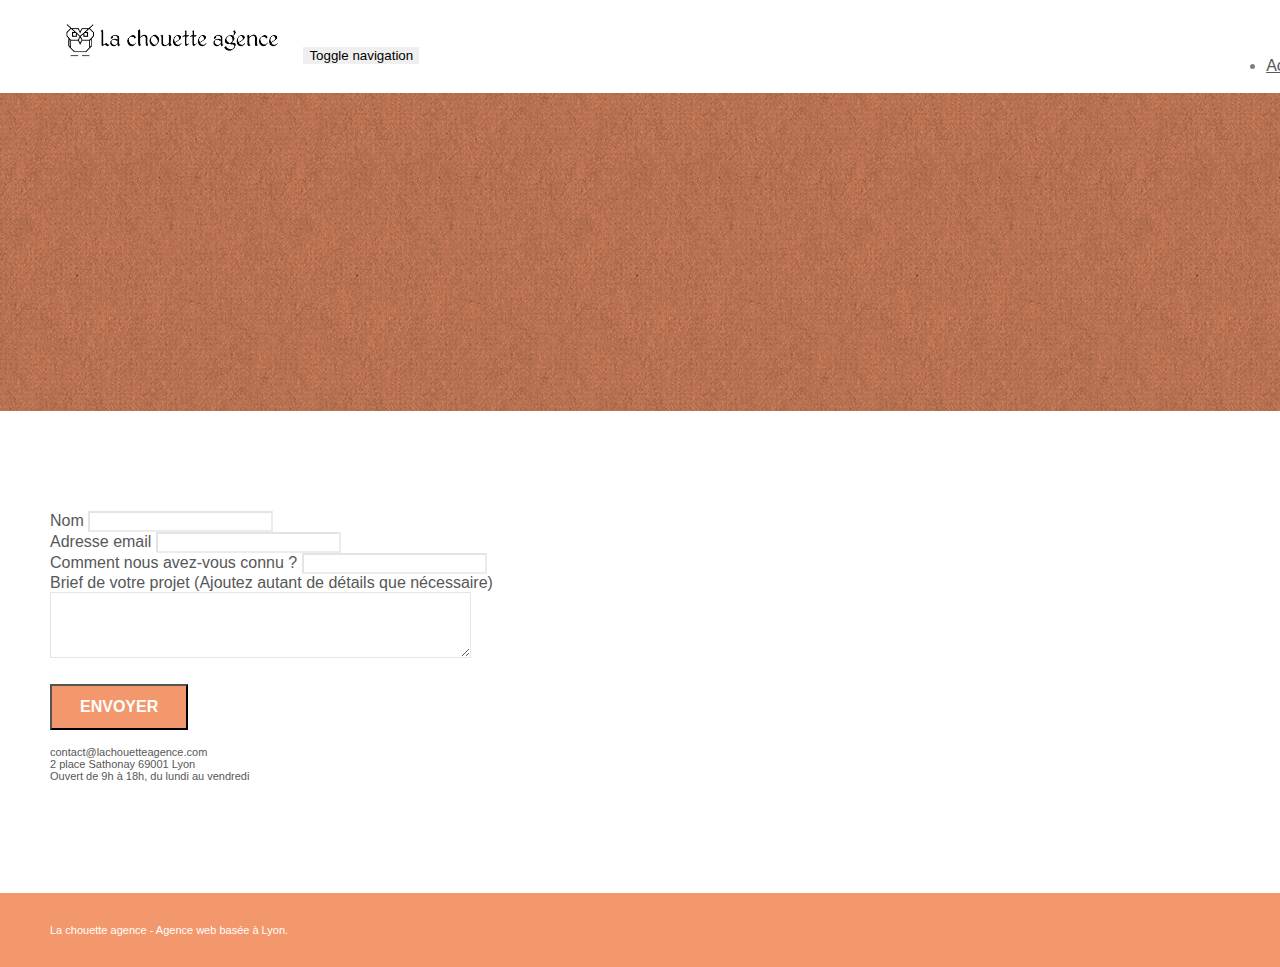
==== page2.html @ 774f58f0 "Test" ====
<!doctype html>
<html lang="Default">
<head>
    <meta charset="utf-8">
    <meta name="keywords" content="">
    <meta name="description" content="">
    <meta name="viewport" content="width=device-width, initial-scale=1.0, viewport-fit=cover">
    <link rel="shortcut icon" type="image/png" href="favicon.jpg">
    
	<link rel="stylesheet" type="text/css" href="./css/bootstrap.min.css">
	<link rel="stylesheet" type="text/css" href="style.css">
	<link rel="stylesheet" type="text/css" href="./css/font-awesome.min.css">
	<link rel="stylesheet" type="text/css" href="./css/et-line.min.css">
	
    
	<script src="./js/jquery-2.1.0.min.js"></script>
	<script src="./js/bootstrap.min.js"></script>
	<script src="./js/blocs.min.js"></script>
	<script src="./js/jqBootstrapValidation.js"></script>
	<script src="./js/formHandler.js"></script>
    <title>page2</title>

    
<!-- Analytics -->
 
<!-- Analytics END -->
    
</head>
<body>
<!-- Principal conteneur -->
<div class="page-container">
    
<!-- bloc-0 -->
<div class="bloc bgc-white l-bloc " id="bloc-0">
	<div class="container bloc-sm">
		<nav class="navbar row">
			<div class="navbar-header">
				<a class="navbar-brand" href="index.html"><img src="img/la-chouette-agence.png" alt="atlanta web design logo" height="40" /></a>
				<button id="nav-toggle" type="button" class="ui-navbar-toggle navbar-toggle" data-toggle="collapse" data-target=".navbar-1">
					<span class="sr-only">Toggle navigation</span><span class="icon-bar"></span><span class="icon-bar"></span><span class="icon-bar"></span>
				</button>
			</div>
			<div class="collapse navbar-collapse navbar-1 special-dropdown-nav">
				<ul class="site-navigation nav navbar-nav">
					<li>
						<a href="index.html">Accueil</a>
					</li>
					<li>
					</li>
					<li>
						<a href="page2.html">page2 &gt;</a>
					</li>
				</ul>
			</div>
		</nav>
	</div>
</div>
<!-- bloc-0 END -->

<!-- bloc-6 -->
<div class="bloc bg-dots-bg bg-repeat bgc-atomic-tangerine d-bloc bloc-bg-texture texture-paper" id="bloc-6">
	<div class="container bloc-lg">
		<div class="row">
			<div class="col-sm-12">
				<h1 class="text-center hero-bloc-text tc-white">
					Parlons web design !
				</h1>
				<p class="text-center mg-lg tc-white tight-width-whitespace">
					Nous sommes ravis que vous souhaitiez collaborer avec notre agence.<br>
					Parlez-nous de votre projet en complétant le formulaire ci-dessous.
				</p>
			</div>
		</div>
	</div>
</div>
<!-- bloc-6 END -->

<!-- bloc-7 -->
<div class="bloc bgc-white l-bloc" id="bloc-7">
	<div class="container bloc-lg">
		<div class="row">
			<div class="col-sm-6">
				<form id="form_1" novalidate success-msg="Your message has been sent." fail-msg="Sorry it seems that our mail server is not responding, Sorry for the inconvenience!">
					<div class="form-group">
						<label>
							Nom
						</label>
						<input id="name" class="form-control" required />
					</div>
					<div class="form-group">
						<label>
							Adresse email
						</label>
						<input id="email" class="form-control" type="email" required />
					</div>
					<div class="form-group">
						<label>
							Comment nous avez-vous connu ?
						</label>
						<input class="form-control" type="email" required id="input_504" />
					</div>
					<div class="form-group">
						<label>
							Brief de votre projet (Ajoutez autant de détails que nécessaire)<br>
						</label><textarea id="message" class="form-control" rows="4" cols="50" required></textarea>
					</div> 
					<button class="bloc-button btn btn-lg btn-block cta-hero btn-atomic-tangerine" type="submit">
						Envoyer
					</button>
				</form>
			</div>
			<div class="col-sm-6">
				<p>
					contact@lachouetteagence.com<br>2 place Sathonay 69001 Lyon<br>Ouvert de 9h à 18h, du lundi au vendredi<br>
				</p>
			</div>
		</div>
	</div>
</div>
<!-- bloc-7 END -->

<!-- ScrollToTop Button -->
<a class="bloc-button btn btn-d scrollToTop" onclick="scrollToTarget('1')"><span class="fa fa-chevron-up"></span></a>
<!-- ScrollToTop Button END-->


<!-- Footer - bloc-8 -->
<div class="bloc bgc-atomic-tangerine d-bloc" id="bloc-8">
	<div class="container bloc-sm">
		<div class="row">
			<div class="col-sm-12">
				<p class="text-center white">
					La chouette agence - Agence web basée à Lyon.<br>
				</p>
				<div class="row row-no-gutters social">
					<div class="col-sm-3">
						<div class="text-center">
							<a class="social" href="index.html"><span class="fa fa-twitter icon-md"></span></a>
						</div>
					</div>
					<div class="col-sm-3">
						<div class="text-center">
							<a class="social" href="index.html"><span class="fa fa-facebook icon-md"></span></a>
						</div>
					</div>
					<div class="col-sm-3">
						<div class="text-center">
							<a class="social" href="index.html"><span class="fa fa-dribbble icon-md"></span></a>
						</div>
					</div>
					<div class="col-sm-3">
						<div class="text-center">
							<a class="social" href="index.html"><span class="fa fa-instagram icon-md"></span></a>
						</div>
					</div>
				</div>
			</div>
		</div>
	</div>
</div>
<!-- Footer - bloc-8 END -->

</div>
<!-- Principal conteneur END -->
    

</body>
</html>
---- style.css ----
body {
    margin: 0;
    padding: 0;
    background: #FFF;
    overflow-x: hidden;
    -webkit-font-smoothing: antialiased;
    -moz-osx-font-smoothing: grayscale;
}

a,
button {
    transition: all .3s ease-in-out;
    outline: none!important;
}

a:hover {
    text-decoration: none;
    cursor: pointer;
}

#page-loading-blocs-notifaction {
    position: fixed;
    top: 0;
    bottom: 0;
    width: 100%;
    z-index: 100000;
    background: #FFFFFF url("img/pageload-spinner.gif") no-repeat center center;
}

.bloc {
    width: 100%;
    clear: both;
    background: 50% 50% no-repeat;
    padding: 0 50px;
    -webkit-background-size: cover;
    -moz-background-size: cover;
    -o-background-size: cover;
    background-size: cover;
    position: relative;
}

.bloc .container {
    padding-left: 0;
    padding-right: 0;
}

.bloc-lg {
    padding: 100px 50px;
}

.bloc-md {
    padding: 50px;
}

.bloc-sm {
    padding: 20px 50px;
}

.bg-center,
.bg-l-edge,
.bg-r-edge,
.bg-t-edge,
.bg-b-edge,
.bg-tl-edge,
.bg-bl-edge,
.bg-tr-edge,
.bg-br-edge,
.bg-repeat {
    -webkit-background-size: auto!important;
    -moz-background-size: auto!important;
    -o-background-size: auto!important;
    background-size: auto!important;
}

.bg-repeat {
    background: repeat;
}

.bg-t-edge {
    background: top no-repeat;
}

.bloc-bg-texture::before {
    content: "";
    background-size: 2px 2px;
    position: absolute;
    top: 0;
    bottom: 0;
    left: 0;
    right: 0;
}

.texture-paper::before {
    background: url("img/texture-paper.png");
    background-size: 280px 280px;
}

.b-parallax {
    background-attachment: fixed;
}

.d-bloc {
    color: rgba(255, 255, 255, .7);
}

.d-bloc button:hover {
    color: rgba(255, 255, 255, .9);
}

.d-bloc .icon-round,
.d-bloc .icon-square,
.d-bloc .icon-rounded,
.d-bloc .icon-semi-rounded-a,
.d-bloc .icon-semi-rounded-b {
    border-color: rgba(255, 255, 255, .9);
}

.d-bloc .divider-h span {
    border-color: rgba(255, 255, 255, .2);
}

.d-bloc .a-btn,
.d-bloc .navbar a,
.d-bloc .navbar-brand,
.d-bloc a .icon-sm,
.d-bloc a .icon-md,
.d-bloc a .icon-lg,
.d-bloc a .icon-xl,
.d-bloc h1 a,
.d-bloc h2 a,
.d-bloc h3 a,
.d-bloc h4 a,
.d-bloc h5 a,
.d-bloc h6 a,
.d-bloc p a {
    color: rgba(255, 255, 255, .6);
}

.d-bloc .a-btn:hover,
.d-bloc .navbar a:hover,
.d-bloc .navbar-brand:hover,
.d-bloc a:hover .icon-sm,
.d-bloc a:hover .icon-md,
.d-bloc a:hover .icon-lg,
.d-bloc a:hover .icon-xl,
.d-bloc h1 a:hover,
.d-bloc h2 a:hover,
.d-bloc h3 a:hover,
.d-bloc h4 a:hover,
.d-bloc h5 a:hover,
.d-bloc h6 a:hover,
.d-bloc p a:hover {
    color: rgba(255, 255, 255, 1);
}

.d-bloc .navbar-toggle .icon-bar {
    background: rgba(255, 255, 255, 1);
}

.d-bloc .btn-wire,
.d-bloc .btn-wire:hover {
    color: rgba(255, 255, 255, 1);
    border-color: rgba(255, 255, 255, 1);
}

.d-bloc .panel {
    color: rgba(0, 0, 0, .5);
}

.d-bloc .panel button:hover {
    color: rgba(0, 0, 0, .7);
}

.d-bloc .panel icon {
    border-color: rgba(0, 0, 0, .7);
}

.d-bloc .panel .divider-h span {
    border-color: rgba(0, 0, 0, .1);
}

.d-bloc .panel .a-btn {
    color: rgba(0, 0, 0, .6);
}

.d-bloc .panel .a-btn:hover {
    color: rgba(0, 0, 0, 1);
}

.d-bloc .panel .btn-wire,
.d-bloc .panel .btn-wire:hover {
    color: rgba(0, 0, 0, .7);
    border-color: rgba(0, 0, 0, .3);
}

.d-bloc .panel,
.l-bloc {
    color: rgba(0, 0, 0, .5);
}

.d-bloc .panel button:hover,
.l-bloc button:hover {
    color: rgba(0, 0, 0, .7);
}

.l-bloc .icon-round,
.l-bloc .icon-square,
.l-bloc .icon-rounded,
.l-bloc .icon-semi-rounded-a,
.l-bloc .icon-semi-rounded-b {
    border-color: rgba(0, 0, 0, .7);
}

.d-bloc .panel .divider-h span,
.l-bloc .divider-h span {
    border-color: rgba(0, 0, 0, .1);
}

.d-bloc .panel .a-btn,
.l-bloc .a-btn,
.l-bloc .navbar a,
.l-bloc .navbar-brand,
.l-bloc a .icon-sm,
.l-bloc a .icon-md,
.l-bloc a .icon-lg,
.l-bloc a .icon-xl,
.l-bloc h1 a,
.l-bloc h2 a,
.l-bloc h3 a,
.l-bloc h4 a,
.l-bloc h5 a,
.l-bloc h6 a,
.l-bloc p a {
    color: rgba(0, 0, 0, .6);
}

.d-bloc .panel .a-btn:hover,
.l-bloc .a-btn:hover,
.l-bloc .navbar a:hover,
.l-bloc .navbar-brand:hover,
.l-bloc a:hover .icon-sm,
.l-bloc a:hover .icon-md,
.l-bloc a:hover .icon-lg,
.l-bloc a:hover .icon-xl,
.l-bloc h1 a:hover,
.l-bloc h2 a:hover,
.l-bloc h3 a:hover,
.l-bloc h4 a:hover,
.l-bloc h5 a:hover,
.l-bloc h6 a:hover,
.l-bloc p a:hover {
    color: rgba(0, 0, 0, 1);
}

.l-bloc .navbar-toggle .icon-bar {
    color: rgba(0, 0, 0, .6);
}

.d-bloc .panel .btn-wire,
.d-bloc .panel .btn-wire:hover,
.l-bloc .btn-wire,
.l-bloc .btn-wire:hover {
    color: rgba(0, 0, 0, .7);
    border-color: rgba(0, 0, 0, .3);
}

.voffset {
    margin-top: 30px;
}

.voffset-lg {
    margin-top: 80px;
}

.row-no-gutters {
    margin-right: 0;
    margin-left: 0;
}

.row.row-no-gutters > [class^="col-"],
.row.row-no-gutters > [class*=" col-"] {
    padding-right: 0;
    padding-left: 0;
}

#bloc-1-hero h1 {
    font-size: 32px;
}

.navbar {
    margin-bottom: 0;
    z-index: 1;
}

.navbar-brand {
    height: auto;
    padding: 3px 15px;
    font-size: 25px;
    font-weight: normal;
    font-weight: 600;
    line-height: 44px;
}

.navbar-brand img {
    max-height: 200px;
    margin: 0 5px 0 0;
    display: inline;
}

.navbar-brand img[src$=svg] {
    min-width: 100px;
}

.nav-center .navbar-brand img {
    margin: 0;
}

.navbar .nav {
    padding-top: 2px;
    margin-right: -16px;
    float: right;
    z-index: 1;
}

.nav > li {
    float: left;
    margin-top: 4px;
    font-size: 16px;
}

.navbar-nav .open .dropdown-menu > li > a {
    text-align: inherit;
}

.nav > li a:hover,
.nav > li a:focus {
    background: transparent;
}

.navbar-toggle {
    margin: 10px 10px 0 0;
    border: 0px;
}

.navbar-toggle:hover {
    background: transparent!important;
}

.navbar-toggle .icon-bar {
    background-color: rgba(0, 0, 0, .5);
    width: 26px;
}

.nav-invert .navbar .nav {
    float: left;
}

.nav-invert .navbar-header,
.nav-invert .navbar-brand {
    float: right;
    position: relative;
    z-index: 2;
}

@media (min-width: 768px) {
    .site-navigation {
        position: absolute;
        top: 50%;
        right: 20px;
        transform: translate(0, -50%);
        -webkit-transform: translateY(-50%);
    }
    .nav > li .dropdown-menu a,
    .nav > li .dropdown-menu a:hover {
        color: #484848;
    }
    .nav-invert .site-navigation {
        left: 0;
        right: 0;
    }
    .nav-center {
        text-align: center;
    }
    .nav-center .navbar-header {
        width: 100%;
    }
    .nav-center .navbar-header,
    .nav-center .navbar-brand,
    .nav-center .nav > li {
        float: none;
        display: inline-block;
    }
    .nav-center .site-navigation {
        position: relative;
        width: 100%;
        right: 0;
        margin-right: 0px;
        margin-top: 20px;
    }
    .nav-center.mini-nav .navbar-toggle {
        float: none;
        margin: 10px auto 0;
    }
}

.nav > li > .dropdown a {
    background: none!important;
    display: block;
    padding: 14px 15px;
}

nav .caret {
    margin: 0 5px;
}

.dropdown-menu .dropdown-menu {
    top: -8px;
    left: 100%;
}

.dropdown-menu .dropmenu-flow-right {
    top: 100%;
    left: 0;
    margin-left: -1px;
    border-top-left-radius: 0;
    border-top-right-radius: 0;
}

.dropdown-menu .dropdown span {
    border: 4px solid black;
    border-top-color: transparent;
    border-right-color: transparent;
    border-bottom-color: transparent;
    margin: 6px -5px 0 0!important;
    float: right;
}

.mg-md {
    margin-top: 10px;
    margin-bottom: 20px;
}

.mg-lg {
    margin-top: 10px;
    margin-bottom: 40px;
}

.btn {
    margin: 0 5px 5px 0;
}

.btn.pull-right {
    margin: 0 0 5px 5px;
}

.btn-d,
.btn-d:hover,
.btn-d:focus {
    color: #FFF;
    background: rgba(0, 0, 0, .3);
}

button {
    outline: none!important;
}

.btn-rd {
    border-radius: 40px;
}

.btn-clean {
    border: 1px solid rgba(0, 0, 0, .08);
    border-bottom-color: rgba(0, 0, 0, .1);
    text-shadow: 0 1px 0 rgba(0, 0, 1, .1);
    box-shadow: 0 1px 3px rgba(0, 0, 1, .25), inset 0 1px 0 0 rgba(255, 255, 255, .15);
}

.icon-md {
    font-size: 30px!important;
}

.icon-lg {
    font-size: 60px!important;
}

.sm-shadow {
    text-shadow: 0 1px 2px rgba(0, 0, 0, .3);
}

.panel-sq,
.panel-sq .panel-heading,
.panel-sq .panel-footer {
    border-radius: 0;
}

.panel-rd {
    border-radius: 30px;
}

.panel-rd .panel-heading {
    border-radius: 29px 29px 0 0;
}

.panel-rd .panel-footer {
    border-radius: 0 0 29px 29px;
}

.form-control {
    border-color: rgba(0, 0, 0, .1);
    box-shadow: none;
}

.scrollToTop {
    width: 40px;
    height: 40px;
    position: fixed;
    bottom: 20px;
    right: 20px;
    opacity: 0;
    z-index: 500;
    transition: all .3s ease-in-out;
}

.scrollToTop span {
    margin-top: 6px;
}

.showScrollTop {
    font-size: 14px;
    opacity: 1;
}

a[data-lightbox] {
    position: relative;
    display: block;
    text-align: center;
}

a[data-lightbox]:hover::before {
    content: "+";
    font-family: "HelveticaNeue-Light", "Helvetica Neue Light", "Helvetica Neue", Helvetica, Arial;
    font-size: 32px;
    width: 50px;
    height: 50px;
    margin-left: -25px;
    border-radius: 50%;
    background: rgba(0, 0, 0, .6);
    color: #FFF;
    font-weight: 100;
    z-index: 1;
    position: absolute;
    top: 50%;
    transform: translateY(-50%);
    -webkit-transform: translateY(-50%);
}

a[data-lightbox]:hover img {
    opacity: 0.6;
    -webkit-animation-fill-mode: none;
    animation-fill-mode: none;
}

#lightbox-modal {
    display: flex;
    align-items: center;
}

#lightbox-modal .modal-dialog {
    width: 90%;
    max-width: 900px;
    margin: 0 auto 0;
}

#lightbox-modal .modal-dialog img {
    max-height: 90vh;
    margin: 0 auto;
}

.lightbox-caption {
    padding: 20px;
    color: #FFF;
    background: rgba(0, 0, 0, .5);
    position: absolute;
    left: 15px;
    right: 15px;
    bottom: 5px;
}

.close-lightbox {
    color: #FFF;
    font-size: 30px;
    position: absolute;
    top: 20px;
    right: 20px;
    z-index: 20;
    background: rgba(0, 0, 0, .5);
    border: none;
    line-height: 30px;
    padding: 0 9px 5px;
    opacity: 0.3;
}

.close-lightbox:hover,
.next-lightbox:hover,
.prev-lightbox:hover {
    opacity: 1.0;
    color: #FFF;
}

.next-lightbox,
.prev-lightbox {
    font-size: 20px;
    color: rgba(255, 255, 255, .9);
    background: rgba(0, 0, 0, .5);
    transition: all .2s ease-in-out;
    position: absolute;
    top: 45%;
    z-index: 1;
    opacity: 0.4;
}

.next-lightbox {
    padding: 6px 8px 1px 13px;
    right: 25px;
}

.prev-lightbox {
    padding: 6px 13px 1px 10px;
    left: 25px;
}

.snapshot-lb .modal-body {
    padding-bottom: 45px;
}

.snapshot-lb .lightbox-caption {
    padding: 0;
    color: rgba(0, 0, 0, .5);
    background: none;
}

h1,
h2,
h3,
h4,
h5,
h6,
p,
label,
.btn,
a {
    font-family: "helvetica";
    font-weight: 400;
    color: #575757!important;
}

.container {
    max-width: 1000px;
}

.hero-bloc-text {
    font-size: 38px;
}

.hero-bloc-text-sub {
    font-size: 36px;
}

.statement-bloc-text {
    line-height: 26px;
    font-style: italic;
    font-size: 20px;
    text-align: center;
    font-weight: lighter;
    max-width: 520px;
    margin: auto auto auto auto;
}

p {
    font-size: 11px;
}

.tight-width-whitespace {
    max-width: 600px;
    margin: auto auto auto auto;
}

.h1 {
    font-size: 20px;
    font-family: "Open Sans";
}

.cta-hero {
    margin-top: 22px;
    color: #FFFFFF!important;
    text-transform: uppercase;
    padding: 12px 28px 12px 28px;
    font-size: 16px;
    font-weight: 700;
}

.social {
    max-width: 400px;
    margin: auto auto auto auto;
}

h2 {
    font-size: 22px;
    line-height: 1.4em;
}

h3 {
    font-size: 15px;
    text-transform: uppercase;
    font-weight: 700;
    color: #333333!important;
}

.med-width-whitespace {
    max-width: 800px;
    margin: auto auto auto auto;
    box-shadow: 0px 0px 0px #000000;
}

h1 {
    color: #333333!important;
}

h4 {
    color: #333333!important;
}

.icons {
    margin-bottom: 14px;
    margin-top: 24px;
}

.white {
    color: #FFFFFF!important;
}

.portfolio-thumb {
    margin-bottom: 24px;
}

.portfolio-row {
    margin-bottom: 44px;
    margin-top: 50px;
}

.avatar {
    box-shadow: 0px 4px 9px rgba(0, 0, 0, 0.3);
}

.black-background {
    background-color: rgba(165, 147, 99, 0.7);
    padding: 40px 40px 40px 40px;
}

.bold-link {
    font-weight: 900;
    text-decoration: underline!important;
}

.bgc-white {
    background-color: #FFFFFF;
}

.bgc-dark-slate-blue {
    background-color: #364577;
}

.bgc-atomic-tangerine {
    background-color: #F3976C;
}

.tc-white {
    color: #F3976C!important;
}

.btn-atomic-tangerine {
    background: #F3976C;
    color: #FFFFFF!important;
}

.btn-atomic-tangerine:hover {
    background: #c27956!important;
    color: #FFFFFF!important;
}

.ltc-white {
    color: #FFFFFF!important;
}

.ltc-white:hover {
    color: #cccccc!important;
}

.ltc-atomic-tangerine {
    color: #F3976C!important;
}

.ltc-atomic-tangerine:hover {
    color: #c27956!important;
}

.icon-dark-slate-blue {
    color: #364577!important;
    border-color: #364577!important;
}

.bg-dots-bg {
    background-image: url("img/dots-bg.png");
}

.bg-lines-h2-bg {
    background-image: url("img/lines-h2-bg.png");
}

.bg-banniere {
    background-image: url("img/la-chouette-agence-banniere.jpg");
}

.bg-presentation {
    background-image: url("img/image-de-presentation.bmp");
}

@media (max-width: 1024px) {
    .bloc {
        padding-left: 20px;
        padding-right: 20px;
    }
    .bloc.full-width-bloc,
    .bloc-tile-2.full-width-bloc .container,
    .bloc-tile-3.full-width-bloc .container,
    .bloc-tile-4.full-width-bloc .container {
        padding-left: 0;
        padding-right: 0;
    }
}

@media (max-width: 992px) and (min-width: 768px) {
    .navbar .nav {
        max-width: 80%
    }
    .nav-center.navbar .nav {
        max-width: 100%
    }
}

@media only screen and (min-device-width: 768px) and (max-device-width: 1024px) and (orientation: landscape) {
    .b-parallax {
        background-attachment: scroll;
    }
}

@media only screen and (min-device-width: 1024px) and (max-device-width: 1366px) and (-webkit-min-device-pixel-ratio: 1.5) {
    .b-parallax {
        background-attachment: scroll;
    }
}

@media (max-width: 991px) {
    .container {
        width: 100%;
    }
    .b-parallax {
        background-attachment: scroll;
    }
    .page-container,
    #hero-bloc {
        overflow-x: hidden;
        position: relative;
    }
    .bloc {
        padding-left: constant(safe-area-inset-left);
        padding-right: constant(safe-area-inset-right);
    }
    .bloc-group,
    .bloc-group .bloc {
        display: block;
        width: 100%;
    }
    .bloc-fill-screen .fill-bloc-top-edge,
    .bloc-fill-screen .fill-bloc-bottom-edge {
        padding: 0 20px;
        padding-left: constant(safe-area-inset-left);
        padding-right: constant(safe-area-inset-right);
    }
}

@media (max-width: 767px) {
    .page-container {
        overflow-x: hidden;
        position: relative;
    }
    h1,
    h2,
    h3,
    h4,
    h5,
    h6,
    p,
    #disqus_thread {
        padding-left: 10px!important;
        padding-right: 10px!important;
    }
    .b-parallax {
        background-attachment: scroll;
    }
    .navbar .nav {
        padding-top: 0;
        border-top: 1px solid rgba(0, 0, 0, .2);
        float: none!important;
    }
    .navbar.row {
        margin-left: 0;
        margin-right: 0;
    }
    .site-navigation {
        position: inherit;
        transform: none;
        -webkit-transform: none;
        -ms-transform: none;
    }
    .nav > li {
        margin-top: 0;
        border-bottom: 1px solid rgba(0, 0, 0, .1);
        background: rgba(0, 0, 0, .05);
        text-align: left;
        padding-left: 15px;
        width: 100%;
    }
    .nav > li:hover {
        background: rgba(0, 0, 0, .08);
    }
    .dropdown .dropdown a .caret {
        float: none;
        margin: 5px 0 0 10px!important;
        border: 4px solid black;
        border-bottom-color: transparent;
        border-right-color: transparent;
        border-left-color: transparent;
    }
    #hero-bloc .navbar .nav {
        background: rgba(0, 0, 0, .8);
    }
    #hero-bloc .navbar .nav a {
        color: rgba(255, 255, 255, .6);
    }
    .hero {
        padding: 50px 0;
    }
    .hero-nav {
        left: -1px;
        right: -1px;
    }
    .navbar-collapse {
        padding: 0;
        overflow-x: hidden;
        -webkit-box-shadow: none;
        box-shadow: none;
    }
    .navbar-brand img {
        max-height: 40px;
        width: auto;
    }
    .nav-invert .navbar-header {
        float: none;
        width: 100%;
    }
    .nav-invert .navbar-toggle {
        float: left;
        margin-left: 10px;
    }
    .bloc {
        padding-left: 0;
        padding-right: 0;
    }
    .bloc-xxl,
    .bloc-xl,
    .bloc-lg {
        padding: 40px 0;
    }
    .bloc-sm,
    .bloc-md {
        padding-left: 0;
        padding-right: 0;
    }
    .bloc-tile-2 .container,
    .bloc-tile-3 .container,
    .bloc-tile-4 .container,
    .bloc-fill-screen .fill-bloc-top-edge,
    .bloc-fill-screen .fill-bloc-bottom-edge {
        padding-left: 0;
        padding-right: 0;
    }
    .a-block {
        padding: 0 10px;
    }
    .btn-dwn {
        display: none;
    }
    .voffset {
        margin-top: 5px;
    }
    .voffset-md {
        margin-top: 20px;
    }
    .voffset-lg {
        margin-top: 30px;
    }
    form {
        padding: 5px;
    }
    .close-lightbox {
        display: inline-block;
    }
    .blocsapp-device-iphone5 {
        background-size: 216px 425px;
        padding-top: 60px;
        width: 216px;
        height: 425px;
    }
    .blocsapp-device-iphone5 img {
        width: 180px;
        height: 320px;
    }
}

@media (max-width: 400px) {
    .bloc {
        padding-left: 0;
        padding-right: 0;
    }
}

@media (max-width: 767px) {
    .bloc-mob-center-text {
        text-align: center;
    }
}
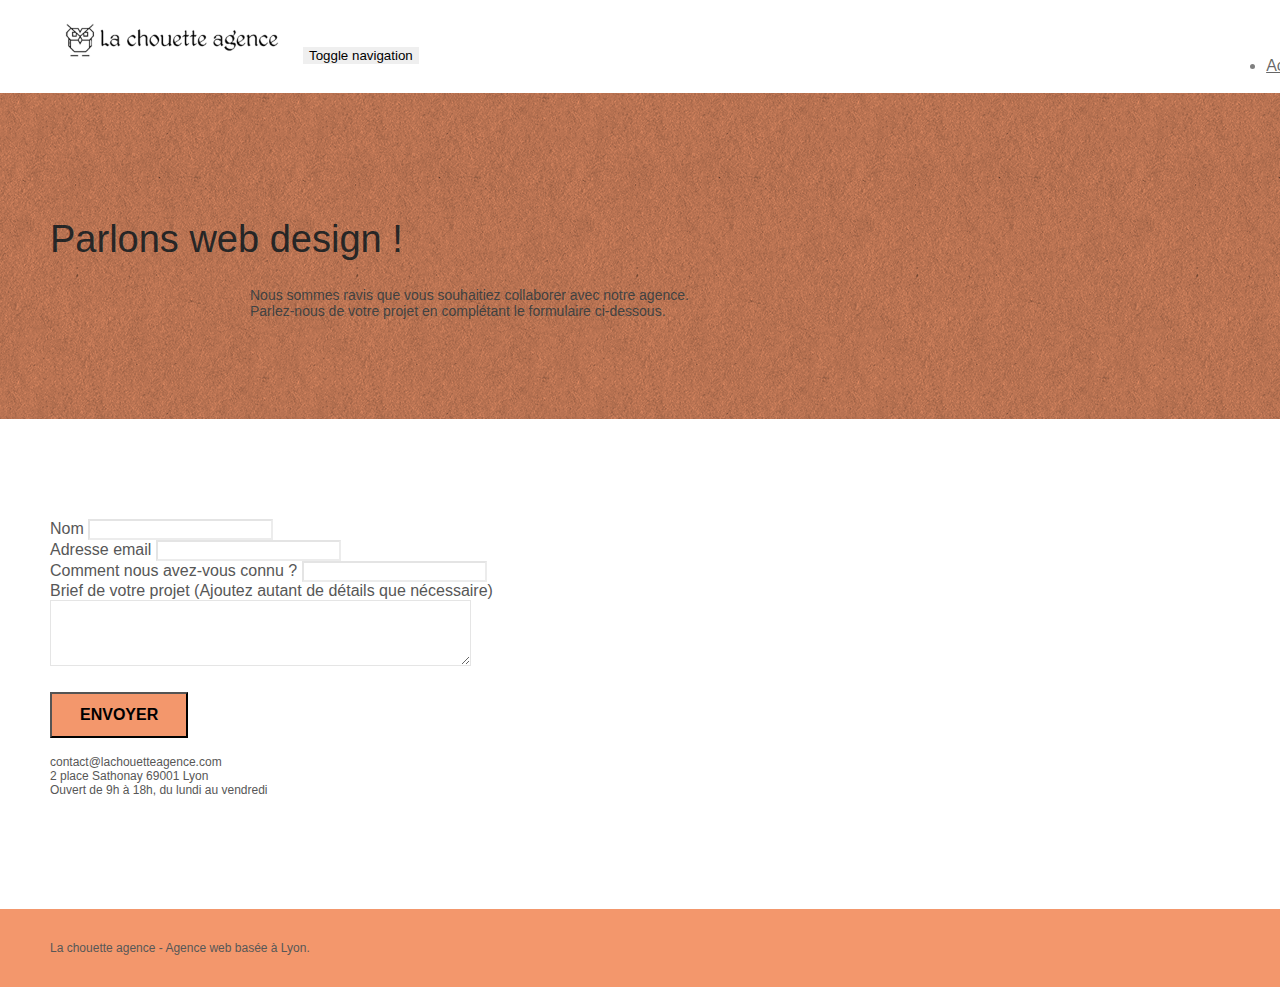
==== commit f1482fd2: "Font size page 2" ====
--- a/page2.html
+++ b/page2.html
@@ -1,5 +1,5 @@
 <!doctype html>
-<html lang="Default">
+<html lang="fr">
 <head>
     <meta charset="utf-8">
     <meta name="keywords" content="">
@@ -12,15 +12,8 @@
 	<link rel="stylesheet" type="text/css" href="./css/font-awesome.min.css">
 	<link rel="stylesheet" type="text/css" href="./css/et-line.min.css">
 	
-    
-	<script src="./js/jquery-2.1.0.min.js"></script>
-	<script src="./js/bootstrap.min.js"></script>
-	<script src="./js/blocs.min.js"></script>
-	<script src="./js/jqBootstrapValidation.js"></script>
-	<script src="./js/formHandler.js"></script>
-    <title>page2</title>
+    <title>La chouette agence | Contact</title>
 
-    
 <!-- Analytics -->
  
 <!-- Analytics END -->
@@ -62,10 +55,10 @@
 	<div class="container bloc-lg">
 		<div class="row">
 			<div class="col-sm-12">
-				<h1 class="text-center hero-bloc-text tc-white">
+				<h1 class="text-center hero-bloc-text tc-white-w">
 					Parlons web design !
 				</h1>
-				<p class="text-center mg-lg tc-white tight-width-whitespace">
+				<p class="text-center mg-lg tc-white-w tight-width-whitespace page2p">
 					Nous sommes ravis que vous souhaitiez collaborer avec notre agence.<br>
 					Parlez-nous de votre projet en complétant le formulaire ci-dessous.
 				</p>
@@ -129,7 +122,7 @@
 	<div class="container bloc-sm">
 		<div class="row">
 			<div class="col-sm-12">
-				<p class="text-center white">
+				<p class="text-center tc-white-w">
 					La chouette agence - Agence web basée à Lyon.<br>
 				</p>
 				<div class="row row-no-gutters social">
@@ -166,3 +159,9 @@
 
 </body>
 </html>
+
+<script src="./js/jquery-2.1.0.min.js"></script>
+<script src="./js/bootstrap.min.js"></script>
+<script src="./js/blocs.min.js"></script>
+<script src="./js/jqBootstrapValidation.js"></script>
+<script src="./js/formHandler.js"></script>--- a/style.css
+++ b/style.css
@@ -1,1042 +1 @@
-body {
-    margin: 0;
-    padding: 0;
-    background: #FFF;
-    overflow-x: hidden;
-    -webkit-font-smoothing: antialiased;
-    -moz-osx-font-smoothing: grayscale;
-}
-
-a,
-button {
-    transition: all .3s ease-in-out;
-    outline: none!important;
-}
-
-a:hover {
-    text-decoration: none;
-    cursor: pointer;
-}
-
-#page-loading-blocs-notifaction {
-    position: fixed;
-    top: 0;
-    bottom: 0;
-    width: 100%;
-    z-index: 100000;
-    background: #FFFFFF url("img/pageload-spinner.gif") no-repeat center center;
-}
-
-.bloc {
-    width: 100%;
-    clear: both;
-    background: 50% 50% no-repeat;
-    padding: 0 50px;
-    -webkit-background-size: cover;
-    -moz-background-size: cover;
-    -o-background-size: cover;
-    background-size: cover;
-    position: relative;
-}
-
-.bloc .container {
-    padding-left: 0;
-    padding-right: 0;
-}
-
-.bloc-lg {
-    padding: 100px 50px;
-}
-
-.bloc-md {
-    padding: 50px;
-}
-
-.bloc-sm {
-    padding: 20px 50px;
-}
-
-.bg-center,
-.bg-l-edge,
-.bg-r-edge,
-.bg-t-edge,
-.bg-b-edge,
-.bg-tl-edge,
-.bg-bl-edge,
-.bg-tr-edge,
-.bg-br-edge,
-.bg-repeat {
-    -webkit-background-size: auto!important;
-    -moz-background-size: auto!important;
-    -o-background-size: auto!important;
-    background-size: auto!important;
-}
-
-.bg-repeat {
-    background: repeat;
-}
-
-.bg-t-edge {
-    background: top no-repeat;
-}
-
-.bloc-bg-texture::before {
-    content: "";
-    background-size: 2px 2px;
-    position: absolute;
-    top: 0;
-    bottom: 0;
-    left: 0;
-    right: 0;
-}
-
-.texture-paper::before {
-    background: url("img/texture-paper.png");
-    background-size: 280px 280px;
-}
-
-.b-parallax {
-    background-attachment: fixed;
-}
-
-.d-bloc {
-    color: rgba(255, 255, 255, .7);
-}
-
-.d-bloc button:hover {
-    color: rgba(255, 255, 255, .9);
-}
-
-.d-bloc .icon-round,
-.d-bloc .icon-square,
-.d-bloc .icon-rounded,
-.d-bloc .icon-semi-rounded-a,
-.d-bloc .icon-semi-rounded-b {
-    border-color: rgba(255, 255, 255, .9);
-}
-
-.d-bloc .divider-h span {
-    border-color: rgba(255, 255, 255, .2);
-}
-
-.d-bloc .a-btn,
-.d-bloc .navbar a,
-.d-bloc .navbar-brand,
-.d-bloc a .icon-sm,
-.d-bloc a .icon-md,
-.d-bloc a .icon-lg,
-.d-bloc a .icon-xl,
-.d-bloc h1 a,
-.d-bloc h2 a,
-.d-bloc h3 a,
-.d-bloc h4 a,
-.d-bloc h5 a,
-.d-bloc h6 a,
-.d-bloc p a {
-    color: rgba(255, 255, 255, .6);
-}
-
-.d-bloc .a-btn:hover,
-.d-bloc .navbar a:hover,
-.d-bloc .navbar-brand:hover,
-.d-bloc a:hover .icon-sm,
-.d-bloc a:hover .icon-md,
-.d-bloc a:hover .icon-lg,
-.d-bloc a:hover .icon-xl,
-.d-bloc h1 a:hover,
-.d-bloc h2 a:hover,
-.d-bloc h3 a:hover,
-.d-bloc h4 a:hover,
-.d-bloc h5 a:hover,
-.d-bloc h6 a:hover,
-.d-bloc p a:hover {
-    color: rgba(255, 255, 255, 1);
-}
-
-.d-bloc .navbar-toggle .icon-bar {
-    background: rgba(255, 255, 255, 1);
-}
-
-.d-bloc .btn-wire,
-.d-bloc .btn-wire:hover {
-    color: rgba(255, 255, 255, 1);
-    border-color: rgba(255, 255, 255, 1);
-}
-
-.d-bloc .panel {
-    color: rgba(0, 0, 0, .5);
-}
-
-.d-bloc .panel button:hover {
-    color: rgba(0, 0, 0, .7);
-}
-
-.d-bloc .panel icon {
-    border-color: rgba(0, 0, 0, .7);
-}
-
-.d-bloc .panel .divider-h span {
-    border-color: rgba(0, 0, 0, .1);
-}
-
-.d-bloc .panel .a-btn {
-    color: rgba(0, 0, 0, .6);
-}
-
-.d-bloc .panel .a-btn:hover {
-    color: rgba(0, 0, 0, 1);
-}
-
-.d-bloc .panel .btn-wire,
-.d-bloc .panel .btn-wire:hover {
-    color: rgba(0, 0, 0, .7);
-    border-color: rgba(0, 0, 0, .3);
-}
-
-.d-bloc .panel,
-.l-bloc {
-    color: rgba(0, 0, 0, .5);
-}
-
-.d-bloc .panel button:hover,
-.l-bloc button:hover {
-    color: rgba(0, 0, 0, .7);
-}
-
-.l-bloc .icon-round,
-.l-bloc .icon-square,
-.l-bloc .icon-rounded,
-.l-bloc .icon-semi-rounded-a,
-.l-bloc .icon-semi-rounded-b {
-    border-color: rgba(0, 0, 0, .7);
-}
-
-.d-bloc .panel .divider-h span,
-.l-bloc .divider-h span {
-    border-color: rgba(0, 0, 0, .1);
-}
-
-.d-bloc .panel .a-btn,
-.l-bloc .a-btn,
-.l-bloc .navbar a,
-.l-bloc .navbar-brand,
-.l-bloc a .icon-sm,
-.l-bloc a .icon-md,
-.l-bloc a .icon-lg,
-.l-bloc a .icon-xl,
-.l-bloc h1 a,
-.l-bloc h2 a,
-.l-bloc h3 a,
-.l-bloc h4 a,
-.l-bloc h5 a,
-.l-bloc h6 a,
-.l-bloc p a {
-    color: rgba(0, 0, 0, .6);
-}
-
-.d-bloc .panel .a-btn:hover,
-.l-bloc .a-btn:hover,
-.l-bloc .navbar a:hover,
-.l-bloc .navbar-brand:hover,
-.l-bloc a:hover .icon-sm,
-.l-bloc a:hover .icon-md,
-.l-bloc a:hover .icon-lg,
-.l-bloc a:hover .icon-xl,
-.l-bloc h1 a:hover,
-.l-bloc h2 a:hover,
-.l-bloc h3 a:hover,
-.l-bloc h4 a:hover,
-.l-bloc h5 a:hover,
-.l-bloc h6 a:hover,
-.l-bloc p a:hover {
-    color: rgba(0, 0, 0, 1);
-}
-
-.l-bloc .navbar-toggle .icon-bar {
-    color: rgba(0, 0, 0, .6);
-}
-
-.d-bloc .panel .btn-wire,
-.d-bloc .panel .btn-wire:hover,
-.l-bloc .btn-wire,
-.l-bloc .btn-wire:hover {
-    color: rgba(0, 0, 0, .7);
-    border-color: rgba(0, 0, 0, .3);
-}
-
-.voffset {
-    margin-top: 30px;
-}
-
-.voffset-lg {
-    margin-top: 80px;
-}
-
-.row-no-gutters {
-    margin-right: 0;
-    margin-left: 0;
-}
-
-.row.row-no-gutters > [class^="col-"],
-.row.row-no-gutters > [class*=" col-"] {
-    padding-right: 0;
-    padding-left: 0;
-}
-
-#bloc-1-hero h1 {
-    font-size: 32px;
-}
-
-.navbar {
-    margin-bottom: 0;
-    z-index: 1;
-}
-
-.navbar-brand {
-    height: auto;
-    padding: 3px 15px;
-    font-size: 25px;
-    font-weight: normal;
-    font-weight: 600;
-    line-height: 44px;
-}
-
-.navbar-brand img {
-    max-height: 200px;
-    margin: 0 5px 0 0;
-    display: inline;
-}
-
-.navbar-brand img[src$=svg] {
-    min-width: 100px;
-}
-
-.nav-center .navbar-brand img {
-    margin: 0;
-}
-
-.navbar .nav {
-    padding-top: 2px;
-    margin-right: -16px;
-    float: right;
-    z-index: 1;
-}
-
-.nav > li {
-    float: left;
-    margin-top: 4px;
-    font-size: 16px;
-}
-
-.navbar-nav .open .dropdown-menu > li > a {
-    text-align: inherit;
-}
-
-.nav > li a:hover,
-.nav > li a:focus {
-    background: transparent;
-}
-
-.navbar-toggle {
-    margin: 10px 10px 0 0;
-    border: 0px;
-}
-
-.navbar-toggle:hover {
-    background: transparent!important;
-}
-
-.navbar-toggle .icon-bar {
-    background-color: rgba(0, 0, 0, .5);
-    width: 26px;
-}
-
-.nav-invert .navbar .nav {
-    float: left;
-}
-
-.nav-invert .navbar-header,
-.nav-invert .navbar-brand {
-    float: right;
-    position: relative;
-    z-index: 2;
-}
-
-@media (min-width: 768px) {
-    .site-navigation {
-        position: absolute;
-        top: 50%;
-        right: 20px;
-        transform: translate(0, -50%);
-        -webkit-transform: translateY(-50%);
-    }
-    .nav > li .dropdown-menu a,
-    .nav > li .dropdown-menu a:hover {
-        color: #484848;
-    }
-    .nav-invert .site-navigation {
-        left: 0;
-        right: 0;
-    }
-    .nav-center {
-        text-align: center;
-    }
-    .nav-center .navbar-header {
-        width: 100%;
-    }
-    .nav-center .navbar-header,
-    .nav-center .navbar-brand,
-    .nav-center .nav > li {
-        float: none;
-        display: inline-block;
-    }
-    .nav-center .site-navigation {
-        position: relative;
-        width: 100%;
-        right: 0;
-        margin-right: 0px;
-        margin-top: 20px;
-    }
-    .nav-center.mini-nav .navbar-toggle {
-        float: none;
-        margin: 10px auto 0;
-    }
-}
-
-.nav > li > .dropdown a {
-    background: none!important;
-    display: block;
-    padding: 14px 15px;
-}
-
-nav .caret {
-    margin: 0 5px;
-}
-
-.dropdown-menu .dropdown-menu {
-    top: -8px;
-    left: 100%;
-}
-
-.dropdown-menu .dropmenu-flow-right {
-    top: 100%;
-    left: 0;
-    margin-left: -1px;
-    border-top-left-radius: 0;
-    border-top-right-radius: 0;
-}
-
-.dropdown-menu .dropdown span {
-    border: 4px solid black;
-    border-top-color: transparent;
-    border-right-color: transparent;
-    border-bottom-color: transparent;
-    margin: 6px -5px 0 0!important;
-    float: right;
-}
-
-.mg-md {
-    margin-top: 10px;
-    margin-bottom: 20px;
-}
-
-.mg-lg {
-    margin-top: 10px;
-    margin-bottom: 40px;
-}
-
-.btn {
-    margin: 0 5px 5px 0;
-}
-
-.btn.pull-right {
-    margin: 0 0 5px 5px;
-}
-
-.btn-d,
-.btn-d:hover,
-.btn-d:focus {
-    color: #FFF;
-    background: rgba(0, 0, 0, .3);
-}
-
-button {
-    outline: none!important;
-}
-
-.btn-rd {
-    border-radius: 40px;
-}
-
-.btn-clean {
-    border: 1px solid rgba(0, 0, 0, .08);
-    border-bottom-color: rgba(0, 0, 0, .1);
-    text-shadow: 0 1px 0 rgba(0, 0, 1, .1);
-    box-shadow: 0 1px 3px rgba(0, 0, 1, .25), inset 0 1px 0 0 rgba(255, 255, 255, .15);
-}
-
-.icon-md {
-    font-size: 30px!important;
-}
-
-.icon-lg {
-    font-size: 60px!important;
-}
-
-.sm-shadow {
-    text-shadow: 0 1px 2px rgba(0, 0, 0, .3);
-}
-
-.panel-sq,
-.panel-sq .panel-heading,
-.panel-sq .panel-footer {
-    border-radius: 0;
-}
-
-.panel-rd {
-    border-radius: 30px;
-}
-
-.panel-rd .panel-heading {
-    border-radius: 29px 29px 0 0;
-}
-
-.panel-rd .panel-footer {
-    border-radius: 0 0 29px 29px;
-}
-
-.form-control {
-    border-color: rgba(0, 0, 0, .1);
-    box-shadow: none;
-}
-
-.scrollToTop {
-    width: 40px;
-    height: 40px;
-    position: fixed;
-    bottom: 20px;
-    right: 20px;
-    opacity: 0;
-    z-index: 500;
-    transition: all .3s ease-in-out;
-}
-
-.scrollToTop span {
-    margin-top: 6px;
-}
-
-.showScrollTop {
-    font-size: 14px;
-    opacity: 1;
-}
-
-a[data-lightbox] {
-    position: relative;
-    display: block;
-    text-align: center;
-}
-
-a[data-lightbox]:hover::before {
-    content: "+";
-    font-family: "HelveticaNeue-Light", "Helvetica Neue Light", "Helvetica Neue", Helvetica, Arial;
-    font-size: 32px;
-    width: 50px;
-    height: 50px;
-    margin-left: -25px;
-    border-radius: 50%;
-    background: rgba(0, 0, 0, .6);
-    color: #FFF;
-    font-weight: 100;
-    z-index: 1;
-    position: absolute;
-    top: 50%;
-    transform: translateY(-50%);
-    -webkit-transform: translateY(-50%);
-}
-
-a[data-lightbox]:hover img {
-    opacity: 0.6;
-    -webkit-animation-fill-mode: none;
-    animation-fill-mode: none;
-}
-
-#lightbox-modal {
-    display: flex;
-    align-items: center;
-}
-
-#lightbox-modal .modal-dialog {
-    width: 90%;
-    max-width: 900px;
-    margin: 0 auto 0;
-}
-
-#lightbox-modal .modal-dialog img {
-    max-height: 90vh;
-    margin: 0 auto;
-}
-
-.lightbox-caption {
-    padding: 20px;
-    color: #FFF;
-    background: rgba(0, 0, 0, .5);
-    position: absolute;
-    left: 15px;
-    right: 15px;
-    bottom: 5px;
-}
-
-.close-lightbox {
-    color: #FFF;
-    font-size: 30px;
-    position: absolute;
-    top: 20px;
-    right: 20px;
-    z-index: 20;
-    background: rgba(0, 0, 0, .5);
-    border: none;
-    line-height: 30px;
-    padding: 0 9px 5px;
-    opacity: 0.3;
-}
-
-.close-lightbox:hover,
-.next-lightbox:hover,
-.prev-lightbox:hover {
-    opacity: 1.0;
-    color: #FFF;
-}
-
-.next-lightbox,
-.prev-lightbox {
-    font-size: 20px;
-    color: rgba(255, 255, 255, .9);
-    background: rgba(0, 0, 0, .5);
-    transition: all .2s ease-in-out;
-    position: absolute;
-    top: 45%;
-    z-index: 1;
-    opacity: 0.4;
-}
-
-.next-lightbox {
-    padding: 6px 8px 1px 13px;
-    right: 25px;
-}
-
-.prev-lightbox {
-    padding: 6px 13px 1px 10px;
-    left: 25px;
-}
-
-.snapshot-lb .modal-body {
-    padding-bottom: 45px;
-}
-
-.snapshot-lb .lightbox-caption {
-    padding: 0;
-    color: rgba(0, 0, 0, .5);
-    background: none;
-}
-
-h1,
-h2,
-h3,
-h4,
-h5,
-h6,
-p,
-label,
-.btn,
-a {
-    font-family: "helvetica";
-    font-weight: 400;
-    color: #575757!important;
-}
-
-.container {
-    max-width: 1000px;
-}
-
-.hero-bloc-text {
-    font-size: 38px;
-}
-
-.hero-bloc-text-sub {
-    font-size: 36px;
-}
-
-.statement-bloc-text {
-    line-height: 26px;
-    font-style: italic;
-    font-size: 20px;
-    text-align: center;
-    font-weight: lighter;
-    max-width: 520px;
-    margin: auto auto auto auto;
-}
-
-p {
-    font-size: 11px;
-}
-
-.tight-width-whitespace {
-    max-width: 600px;
-    margin: auto auto auto auto;
-}
-
-.h1 {
-    font-size: 20px;
-    font-family: "Open Sans";
-}
-
-.cta-hero {
-    margin-top: 22px;
-    color: #FFFFFF!important;
-    text-transform: uppercase;
-    padding: 12px 28px 12px 28px;
-    font-size: 16px;
-    font-weight: 700;
-}
-
-.social {
-    max-width: 400px;
-    margin: auto auto auto auto;
-}
-
-h2 {
-    font-size: 22px;
-    line-height: 1.4em;
-}
-
-h3 {
-    font-size: 15px;
-    text-transform: uppercase;
-    font-weight: 700;
-    color: #333333!important;
-}
-
-.med-width-whitespace {
-    max-width: 800px;
-    margin: auto auto auto auto;
-    box-shadow: 0px 0px 0px #000000;
-}
-
-h1 {
-    color: #333333!important;
-}
-
-h4 {
-    color: #333333!important;
-}
-
-.icons {
-    margin-bottom: 14px;
-    margin-top: 24px;
-}
-
-.white {
-    color: #FFFFFF!important;
-}
-
-.portfolio-thumb {
-    margin-bottom: 24px;
-}
-
-.portfolio-row {
-    margin-bottom: 44px;
-    margin-top: 50px;
-}
-
-.avatar {
-    box-shadow: 0px 4px 9px rgba(0, 0, 0, 0.3);
-}
-
-.black-background {
-    background-color: rgba(165, 147, 99, 0.7);
-    padding: 40px 40px 40px 40px;
-}
-
-.bold-link {
-    font-weight: 900;
-    text-decoration: underline!important;
-}
-
-.bgc-white {
-    background-color: #FFFFFF;
-}
-
-.bgc-dark-slate-blue {
-    background-color: #364577;
-}
-
-.bgc-atomic-tangerine {
-    background-color: #F3976C;
-}
-
-.tc-white {
-    color: #F3976C!important;
-}
-
-.btn-atomic-tangerine {
-    background: #F3976C;
-    color: #FFFFFF!important;
-}
-
-.btn-atomic-tangerine:hover {
-    background: #c27956!important;
-    color: #FFFFFF!important;
-}
-
-.ltc-white {
-    color: #FFFFFF!important;
-}
-
-.ltc-white:hover {
-    color: #cccccc!important;
-}
-
-.ltc-atomic-tangerine {
-    color: #F3976C!important;
-}
-
-.ltc-atomic-tangerine:hover {
-    color: #c27956!important;
-}
-
-.icon-dark-slate-blue {
-    color: #364577!important;
-    border-color: #364577!important;
-}
-
-.bg-dots-bg {
-    background-image: url("img/dots-bg.png");
-}
-
-.bg-lines-h2-bg {
-    background-image: url("img/lines-h2-bg.png");
-}
-
-.bg-banniere {
-    background-image: url("img/la-chouette-agence-banniere.jpg");
-}
-
-.bg-presentation {
-    background-image: url("img/image-de-presentation.bmp");
-}
-
-@media (max-width: 1024px) {
-    .bloc {
-        padding-left: 20px;
-        padding-right: 20px;
-    }
-    .bloc.full-width-bloc,
-    .bloc-tile-2.full-width-bloc .container,
-    .bloc-tile-3.full-width-bloc .container,
-    .bloc-tile-4.full-width-bloc .container {
-        padding-left: 0;
-        padding-right: 0;
-    }
-}
-
-@media (max-width: 992px) and (min-width: 768px) {
-    .navbar .nav {
-        max-width: 80%
-    }
-    .nav-center.navbar .nav {
-        max-width: 100%
-    }
-}
-
-@media only screen and (min-device-width: 768px) and (max-device-width: 1024px) and (orientation: landscape) {
-    .b-parallax {
-        background-attachment: scroll;
-    }
-}
-
-@media only screen and (min-device-width: 1024px) and (max-device-width: 1366px) and (-webkit-min-device-pixel-ratio: 1.5) {
-    .b-parallax {
-        background-attachment: scroll;
-    }
-}
-
-@media (max-width: 991px) {
-    .container {
-        width: 100%;
-    }
-    .b-parallax {
-        background-attachment: scroll;
-    }
-    .page-container,
-    #hero-bloc {
-        overflow-x: hidden;
-        position: relative;
-    }
-    .bloc {
-        padding-left: constant(safe-area-inset-left);
-        padding-right: constant(safe-area-inset-right);
-    }
-    .bloc-group,
-    .bloc-group .bloc {
-        display: block;
-        width: 100%;
-    }
-    .bloc-fill-screen .fill-bloc-top-edge,
-    .bloc-fill-screen .fill-bloc-bottom-edge {
-        padding: 0 20px;
-        padding-left: constant(safe-area-inset-left);
-        padding-right: constant(safe-area-inset-right);
-    }
-}
-
-@media (max-width: 767px) {
-    .page-container {
-        overflow-x: hidden;
-        position: relative;
-    }
-    h1,
-    h2,
-    h3,
-    h4,
-    h5,
-    h6,
-    p,
-    #disqus_thread {
-        padding-left: 10px!important;
-        padding-right: 10px!important;
-    }
-    .b-parallax {
-        background-attachment: scroll;
-    }
-    .navbar .nav {
-        padding-top: 0;
-        border-top: 1px solid rgba(0, 0, 0, .2);
-        float: none!important;
-    }
-    .navbar.row {
-        margin-left: 0;
-        margin-right: 0;
-    }
-    .site-navigation {
-        position: inherit;
-        transform: none;
-        -webkit-transform: none;
-        -ms-transform: none;
-    }
-    .nav > li {
-        margin-top: 0;
-        border-bottom: 1px solid rgba(0, 0, 0, .1);
-        background: rgba(0, 0, 0, .05);
-        text-align: left;
-        padding-left: 15px;
-        width: 100%;
-    }
-    .nav > li:hover {
-        background: rgba(0, 0, 0, .08);
-    }
-    .dropdown .dropdown a .caret {
-        float: none;
-        margin: 5px 0 0 10px!important;
-        border: 4px solid black;
-        border-bottom-color: transparent;
-        border-right-color: transparent;
-        border-left-color: transparent;
-    }
-    #hero-bloc .navbar .nav {
-        background: rgba(0, 0, 0, .8);
-    }
-    #hero-bloc .navbar .nav a {
-        color: rgba(255, 255, 255, .6);
-    }
-    .hero {
-        padding: 50px 0;
-    }
-    .hero-nav {
-        left: -1px;
-        right: -1px;
-    }
-    .navbar-collapse {
-        padding: 0;
-        overflow-x: hidden;
-        -webkit-box-shadow: none;
-        box-shadow: none;
-    }
-    .navbar-brand img {
-        max-height: 40px;
-        width: auto;
-    }
-    .nav-invert .navbar-header {
-        float: none;
-        width: 100%;
-    }
-    .nav-invert .navbar-toggle {
-        float: left;
-        margin-left: 10px;
-    }
-    .bloc {
-        padding-left: 0;
-        padding-right: 0;
-    }
-    .bloc-xxl,
-    .bloc-xl,
-    .bloc-lg {
-        padding: 40px 0;
-    }
-    .bloc-sm,
-    .bloc-md {
-        padding-left: 0;
-        padding-right: 0;
-    }
-    .bloc-tile-2 .container,
-    .bloc-tile-3 .container,
-    .bloc-tile-4 .container,
-    .bloc-fill-screen .fill-bloc-top-edge,
-    .bloc-fill-screen .fill-bloc-bottom-edge {
-        padding-left: 0;
-        padding-right: 0;
-    }
-    .a-block {
-        padding: 0 10px;
-    }
-    .btn-dwn {
-        display: none;
-    }
-    .voffset {
-        margin-top: 5px;
-    }
-    .voffset-md {
-        margin-top: 20px;
-    }
-    .voffset-lg {
-        margin-top: 30px;
-    }
-    form {
-        padding: 5px;
-    }
-    .close-lightbox {
-        display: inline-block;
-    }
-    .blocsapp-device-iphone5 {
-        background-size: 216px 425px;
-        padding-top: 60px;
-        width: 216px;
-        height: 425px;
-    }
-    .blocsapp-device-iphone5 img {
-        width: 180px;
-        height: 320px;
-    }
-}
-
-@media (max-width: 400px) {
-    .bloc {
-        padding-left: 0;
-        padding-right: 0;
-    }
-}
-
-@media (max-width: 767px) {
-    .bloc-mob-center-text {
-        text-align: center;
-    }
-}+body{margin:0;padding:0;background:#fff;overflow-x:hidden;-webkit-font-smoothing:antialiased;-moz-osx-font-smoothing:grayscale}a,button{transition:all .3s ease-in-out;outline:0!important}a:hover{text-decoration:none;cursor:pointer}#page-loading-blocs-notifaction{position:fixed;top:0;bottom:0;width:100%;z-index:100000;background:#fff url(img/pageload-spinner.gif) no-repeat center center}.bloc{width:100%;clear:both;background:50% 50% no-repeat;padding:0 50px;-webkit-background-size:cover;-moz-background-size:cover;-o-background-size:cover;background-size:cover;position:relative}.bloc .container{padding-left:0;padding-right:0}.bloc-lg{padding:100px 50px}.bloc-md{padding:50px}.bloc-sm{padding:20px 50px}.bg-b-edge,.bg-bl-edge,.bg-br-edge,.bg-center,.bg-l-edge,.bg-r-edge,.bg-repeat,.bg-t-edge,.bg-tl-edge,.bg-tr-edge{-webkit-background-size:auto!important;-moz-background-size:auto!important;-o-background-size:auto!important;background-size:auto!important}.bg-repeat{background:repeat}.bg-t-edge{background:top no-repeat}.bloc-bg-texture::before{content:"";background-size:2px 2px;position:absolute;top:0;bottom:0;left:0;right:0}.texture-paper::before{background:url(img/texture-paper.png);background-size:280px 280px}.b-parallax{background-attachment:fixed}.d-bloc{color:rgba(255,255,255,.7)}.d-bloc button:hover{color:rgba(255,255,255,.9)}.d-bloc .icon-round,.d-bloc .icon-rounded,.d-bloc .icon-semi-rounded-a,.d-bloc .icon-semi-rounded-b,.d-bloc .icon-square{border-color:rgba(255,255,255,.9)}.d-bloc .divider-h span{border-color:rgba(255,255,255,.2)}.d-bloc .a-btn,.d-bloc .navbar a,.d-bloc .navbar-brand,.d-bloc a .icon-lg,.d-bloc a .icon-md,.d-bloc a .icon-sm,.d-bloc a .icon-xl,.d-bloc h1 a,.d-bloc h2 a,.d-bloc h3 a,.d-bloc h4 a,.d-bloc h5 a,.d-bloc h6 a,.d-bloc p a{color:rgba(255,255,255,.6)}.d-bloc .a-btn:hover,.d-bloc .navbar a:hover,.d-bloc .navbar-brand:hover,.d-bloc a:hover .icon-lg,.d-bloc a:hover .icon-sm,.d-bloc a:hover .icon-xl,.d-bloc h1 a:hover,.d-bloc h2 a:hover,.d-bloc h3 a:hover,.d-bloc h4 a:hover,.d-bloc h5 a:hover,.d-bloc h6 a:hover,.d-bloc p a:hover{color:#fff}.d-bloc .social a,.d-bloc a .icon-md{color:#171717}.d-bloc .social a:hover,.d-bloc a:hover .icon-md{color:#000}.d-bloc .navbar-toggle .icon-bar{background:#fff}.d-bloc .btn-wire,.d-bloc .btn-wire:hover{color:#fff;border-color:#fff}.d-bloc .panel{color:rgba(0,0,0,.5)}.d-bloc .panel button:hover{color:rgba(0,0,0,.7)}.d-bloc .panel icon{border-color:rgba(0,0,0,.7)}.d-bloc .panel .divider-h span{border-color:rgba(0,0,0,.1)}.d-bloc .panel .a-btn{color:rgba(0,0,0,.6)}.d-bloc .panel .a-btn:hover{color:#000}.d-bloc .panel .btn-wire,.d-bloc .panel .btn-wire:hover{color:rgba(0,0,0,.7);border-color:rgba(0,0,0,.3)}.d-bloc .panel,.l-bloc{color:rgba(0,0,0,.5)}.d-bloc .panel button:hover,.l-bloc button:hover{color:rgba(0,0,0,.7)}.l-bloc .icon-round,.l-bloc .icon-rounded,.l-bloc .icon-semi-rounded-a,.l-bloc .icon-semi-rounded-b,.l-bloc .icon-square{border-color:rgba(0,0,0,.7)}.d-bloc .panel .divider-h span,.l-bloc .divider-h span{border-color:rgba(0,0,0,.1)}.d-bloc .panel .a-btn,.l-bloc .a-btn,.l-bloc .navbar a,.l-bloc .navbar-brand,.l-bloc a .icon-lg,.l-bloc a .icon-md,.l-bloc a .icon-sm,.l-bloc a .icon-xl,.l-bloc h1 a,.l-bloc h2 a,.l-bloc h3 a,.l-bloc h4 a,.l-bloc h5 a,.l-bloc h6 a,.l-bloc p a{color:rgba(0,0,0,.6)}.d-bloc .panel .a-btn:hover,.l-bloc .a-btn:hover,.l-bloc .navbar a:hover,.l-bloc .navbar-brand:hover,.l-bloc a:hover .icon-lg,.l-bloc a:hover .icon-md,.l-bloc a:hover .icon-sm,.l-bloc a:hover .icon-xl,.l-bloc h1 a:hover,.l-bloc h2 a:hover,.l-bloc h3 a:hover,.l-bloc h4 a:hover,.l-bloc h5 a:hover,.l-bloc h6 a:hover,.l-bloc p a:hover{color:#000}.l-bloc .navbar-toggle .icon-bar{color:rgba(0,0,0,.6)}.d-bloc .panel .btn-wire,.d-bloc .panel .btn-wire:hover,.l-bloc .btn-wire,.l-bloc .btn-wire:hover{color:rgba(0,0,0,.7);border-color:rgba(0,0,0,.3)}.voffset{margin-top:30px}.voffset-lg{margin-top:80px}.row-no-gutters{margin-right:0;margin-left:0}.row.row-no-gutters>[class*=" col-"],.row.row-no-gutters>[class^=col-]{padding-right:0;padding-left:0}#bloc-1-hero h1{font-size:32px}.navbar{margin-bottom:0;z-index:1}.navbar-brand{height:auto;padding:3px 15px;font-size:25px;font-weight:400;font-weight:600;line-height:44px}.navbar-brand img{max-height:200px;margin:0 5px 0 0;display:inline}.navbar-brand img[src$=svg]{min-width:100px}.nav-center .navbar-brand img{margin:0}.navbar .nav{padding-top:2px;margin-right:-16px;float:right;z-index:1}.nav>li{float:left;margin-top:4px;font-size:16px}.navbar-nav .open .dropdown-menu>li>a{text-align:inherit}.nav>li a:focus,.nav>li a:hover{background:0 0}.navbar-toggle{margin:10px 10px 0 0;border:0}.navbar-toggle:hover{background:0 0!important}.navbar-toggle .icon-bar{background-color:rgba(0,0,0,.5);width:26px}.nav-invert .navbar .nav{float:left}.nav-invert .navbar-brand,.nav-invert .navbar-header{float:right;position:relative;z-index:2}.annuaires a{font-size:15px;line-height:200%}@media (min-width:768px){.site-navigation{position:absolute;top:50%;right:20px;transform:translate(0,-50%);-webkit-transform:translateY(-50%)}.nav>li .dropdown-menu a,.nav>li .dropdown-menu a:hover{color:#484848}.nav-invert .site-navigation{left:0;right:0}.nav-center{text-align:center}.nav-center .navbar-header{width:100%}.nav-center .nav>li,.nav-center .navbar-brand,.nav-center .navbar-header{float:none;display:inline-block}.nav-center .site-navigation{position:relative;width:100%;right:0;margin-right:0;margin-top:20px}.nav-center.mini-nav .navbar-toggle{float:none;margin:10px auto 0}}.nav>li>.dropdown a{background:0 0!important;display:block;padding:14px 15px}nav .caret{margin:0 5px}.dropdown-menu .dropdown-menu{top:-8px;left:100%}.dropdown-menu .dropmenu-flow-right{top:100%;left:0;margin-left:-1px;border-top-left-radius:0;border-top-right-radius:0}.dropdown-menu .dropdown span{border:4px solid #000;border-top-color:transparent;border-right-color:transparent;border-bottom-color:transparent;margin:6px -5px 0 0!important;float:right}.mg-md{margin-top:10px;margin-bottom:20px}.mg-lg{margin-top:10px;margin-bottom:40px}.btn{margin:0 5px 5px 0}.btn.pull-right{margin:0 0 5px 5px}.btn-d,.btn-d:focus,.btn-d:hover{color:#fff;background:rgba(0,0,0,.3)}button{outline:0!important}.btn-rd{border-radius:40px}.btn-clean{border:1px solid rgba(0,0,0,.08);border-bottom-color:rgba(0,0,0,.1);text-shadow:0 1px 0 rgba(0,0,1,.1);box-shadow:0 1px 3px rgba(0,0,1,.25),inset 0 1px 0 0 rgba(255,255,255,.15)}.icon-md{font-size:30px!important}.icon-lg{font-size:60px!important}.sm-shadow{text-shadow:0 1px 2px rgba(0,0,0,.3)}.panel-sq,.panel-sq .panel-footer,.panel-sq .panel-heading{border-radius:0}.panel-rd{border-radius:30px}.panel-rd .panel-heading{border-radius:29px 29px 0 0}.panel-rd .panel-footer{border-radius:0 0 29px 29px}.form-control{border-color:rgba(0,0,0,.1);box-shadow:none}.scrollToTop{width:40px;height:40px;position:fixed;bottom:20px;right:20px;opacity:0;z-index:500;transition:all .3s ease-in-out}.scrollToTop span{margin-top:6px}.showScrollTop{font-size:14px;opacity:1}a[data-lightbox]{position:relative;display:block;text-align:center}a[data-lightbox]:hover::before{content:"+";font-family:HelveticaNeue-Light,"Helvetica Neue Light","Helvetica Neue",Helvetica,Arial;font-size:32px;width:50px;height:50px;margin-left:-25px;border-radius:50%;background:rgba(0,0,0,.6);color:#fff;font-weight:100;z-index:1;position:absolute;top:50%;transform:translateY(-50%);-webkit-transform:translateY(-50%)}a[data-lightbox]:hover img{opacity:.6;-webkit-animation-fill-mode:none;animation-fill-mode:none}#lightbox-modal{display:flex;align-items:center}#lightbox-modal .modal-dialog{width:90%;max-width:900px;margin:0 auto 0}#lightbox-modal .modal-dialog img{max-height:90vh;margin:0 auto}.lightbox-caption{padding:20px;color:#fff;background:rgba(0,0,0,.5);position:absolute;left:15px;right:15px;bottom:5px}.close-lightbox{color:#fff;font-size:30px;position:absolute;top:20px;right:20px;z-index:20;background:rgba(0,0,0,.5);border:none;line-height:30px;padding:0 9px 5px;opacity:.3}.close-lightbox:hover,.next-lightbox:hover,.prev-lightbox:hover{opacity:1;color:#fff}.next-lightbox,.prev-lightbox{font-size:20px;color:rgba(255,255,255,.9);background:rgba(0,0,0,.5);transition:all .2s ease-in-out;position:absolute;top:45%;z-index:1;opacity:.4}.next-lightbox{padding:6px 8px 1px 13px;right:25px}.prev-lightbox{padding:6px 13px 1px 10px;left:25px}.snapshot-lb .modal-body{padding-bottom:45px}.snapshot-lb .lightbox-caption{padding:0;color:rgba(0,0,0,.5);background:0 0}.btn,h1,h2,h3,h4,h5,h6,label,p{font-family:helvetica;font-weight:400;color:#575757!important}a{color:#000;font-family:helvetica;font-weight:400}.container{max-width:1000px}.hero-bloc-text{font-size:38px}.hero-bloc-text-sub{font-size:36px}.statement-bloc-text{line-height:26px;font-style:italic;font-size:20px;text-align:center;font-weight:lighter;max-width:520px;margin:auto auto auto auto}p{font-size:12px}.tight-width-whitespace{max-width:600px;margin:auto auto auto auto}.h1{font-size:20px;font-family:"Open Sans"}.cta-hero{margin-top:22px;color:#fff!important;text-transform:uppercase;padding:12px 28px 12px 28px;font-size:16px;font-weight:700}.social{max-width:400px;margin:auto auto auto auto}h2{font-size:22px;line-height:1.4em}h3{font-size:15px;text-transform:uppercase;font-weight:700;color:#333!important}.med-width-whitespace{max-width:800px;margin:auto auto auto auto;box-shadow:0 0 0 #000}h1{color:#333!important}h4{color:#333!important}.icons{margin-bottom:14px;margin-top:24px}.white{color:#fff!important}.black{color:#000!important}.portfolio-thumb{margin-bottom:24px}.portfolio-row{margin-bottom:44px;margin-top:50px}.avatar{box-shadow:0 4px 9px rgba(0,0,0,.3)}.black-background{background-color:rgba(165,147,99,.7);padding:40px 40px 40px 40px}.bold-link{font-weight:900;text-decoration:underline!important}.bgc-white{background-color:#fff}.bgc-dark-slate-blue{background-color:#000}.bgc-atomic-tangerine{background-color:#f3976c}.tc-white{color:#f3976c!important}.tc-white-w{color: #000;}.page2p{color: black;font-size: 14px;}.btn-atomic-tangerine{background:#f3976c;color:#000!important}.btn-atomic-tangerine:hover{background:#c27956!important;color:#000!important}.ltc-white{color:#fff!important}.ltc-white:hover{color:#ccc!important}.ltc-atomic-tangerine{color:#f3976c!important}.ltc-atomic-tangerine:hover{color:#c27956!important}.icon-dark-slate-blue{color:#364577!important;border-color:#364577!important}.bg-dots-bg{background-image:url(img/dots-bg.png)}.bg-lines-h2-bg{background-image:url(img/lines-h2-bg.png)}.bg-banniere{background-image:url(img/la-chouette-agence-banniere.jpg)}.bg-presentation{background-image:url(img/image-de-presentation.jpg)}.quote{font-size:20px;font-style:italic;color:#575757}.quote__name{font-size:14px}@media (max-width:1024px){.bloc{padding-left:20px;padding-right:20px}.bloc-tile-2.full-width-bloc .container,.bloc-tile-3.full-width-bloc .container,.bloc-tile-4.full-width-bloc .container,.bloc.full-width-bloc{padding-left:0;padding-right:0}}@media (max-width:992px) and (min-width:768px){.navbar .nav{max-width:80%}.nav-center.navbar .nav{max-width:100%}}@media only screen and (min-device-width:768px) and (max-device-width:1024px) and (orientation:landscape){.b-parallax{background-attachment:scroll}}@media only screen and (min-device-width:1024px) and (max-device-width:1366px) and (-webkit-min-device-pixel-ratio:1.5){.b-parallax{background-attachment:scroll}}@media (max-width:991px){.container{width:100%}.b-parallax{background-attachment:scroll}#hero-bloc,.page-container{overflow-x:hidden;position:relative}.bloc{padding-left:constant(safe-area-inset-left);padding-right:constant(safe-area-inset-right)}.bloc-group,.bloc-group .bloc{display:block;width:100%}.bloc-fill-screen .fill-bloc-bottom-edge,.bloc-fill-screen .fill-bloc-top-edge{padding:0 20px;padding-left:constant(safe-area-inset-left);padding-right:constant(safe-area-inset-right)}}@media (max-width:767px){.page-container{overflow-x:hidden;position:relative}#disqus_thread,h1,h2,h3,h4,h5,h6,p{padding-left:10px!important;padding-right:10px!important}.b-parallax{background-attachment:scroll}.navbar .nav{padding-top:0;border-top:1px solid rgba(0,0,0,.2);float:none!important}.navbar.row{margin-left:0;margin-right:0}.site-navigation{position:inherit;transform:none;-webkit-transform:none;-ms-transform:none}.nav>li{margin-top:0;border-bottom:1px solid rgba(0,0,0,.1);background:rgba(0,0,0,.05);text-align:left;padding-left:15px;width:100%}.nav>li:hover{background:rgba(0,0,0,.08)}.dropdown .dropdown a .caret{float:none;margin:5px 0 0 10px!important;border:4px solid #000;border-bottom-color:transparent;border-right-color:transparent;border-left-color:transparent}#hero-bloc .navbar .nav{background:rgba(0,0,0,.8)}#hero-bloc .navbar .nav a{color:rgba(255,255,255,.6)}.hero{padding:50px 0}.hero-nav{left:-1px;right:-1px}.navbar-collapse{padding:0;overflow-x:hidden;-webkit-box-shadow:none;box-shadow:none}.navbar-brand img{max-height:40px;width:auto}.nav-invert .navbar-header{float:none;width:100%}.nav-invert .navbar-toggle{float:left;margin-left:10px}.bloc{padding-left:0;padding-right:0}.bloc-lg,.bloc-xl,.bloc-xxl{padding:40px 0}.bloc-md,.bloc-sm{padding-left:0;padding-right:0}.bloc-fill-screen .fill-bloc-bottom-edge,.bloc-fill-screen .fill-bloc-top-edge,.bloc-tile-2 .container,.bloc-tile-3 .container,.bloc-tile-4 .container{padding-left:0;padding-right:0}.a-block{padding:0 10px}.btn-dwn{display:none}.voffset{margin-top:5px}.voffset-md{margin-top:20px}.voffset-lg{margin-top:30px}form{padding:5px}.close-lightbox{display:inline-block}.blocsapp-device-iphone5{background-size:216px 425px;padding-top:60px;width:216px;height:425px}.blocsapp-device-iphone5 img{width:180px;height:320px}}@media (max-width:400px){.bloc{padding-left:0;padding-right:0}}@media (max-width:767px){.bloc-mob-center-text{text-align:center}}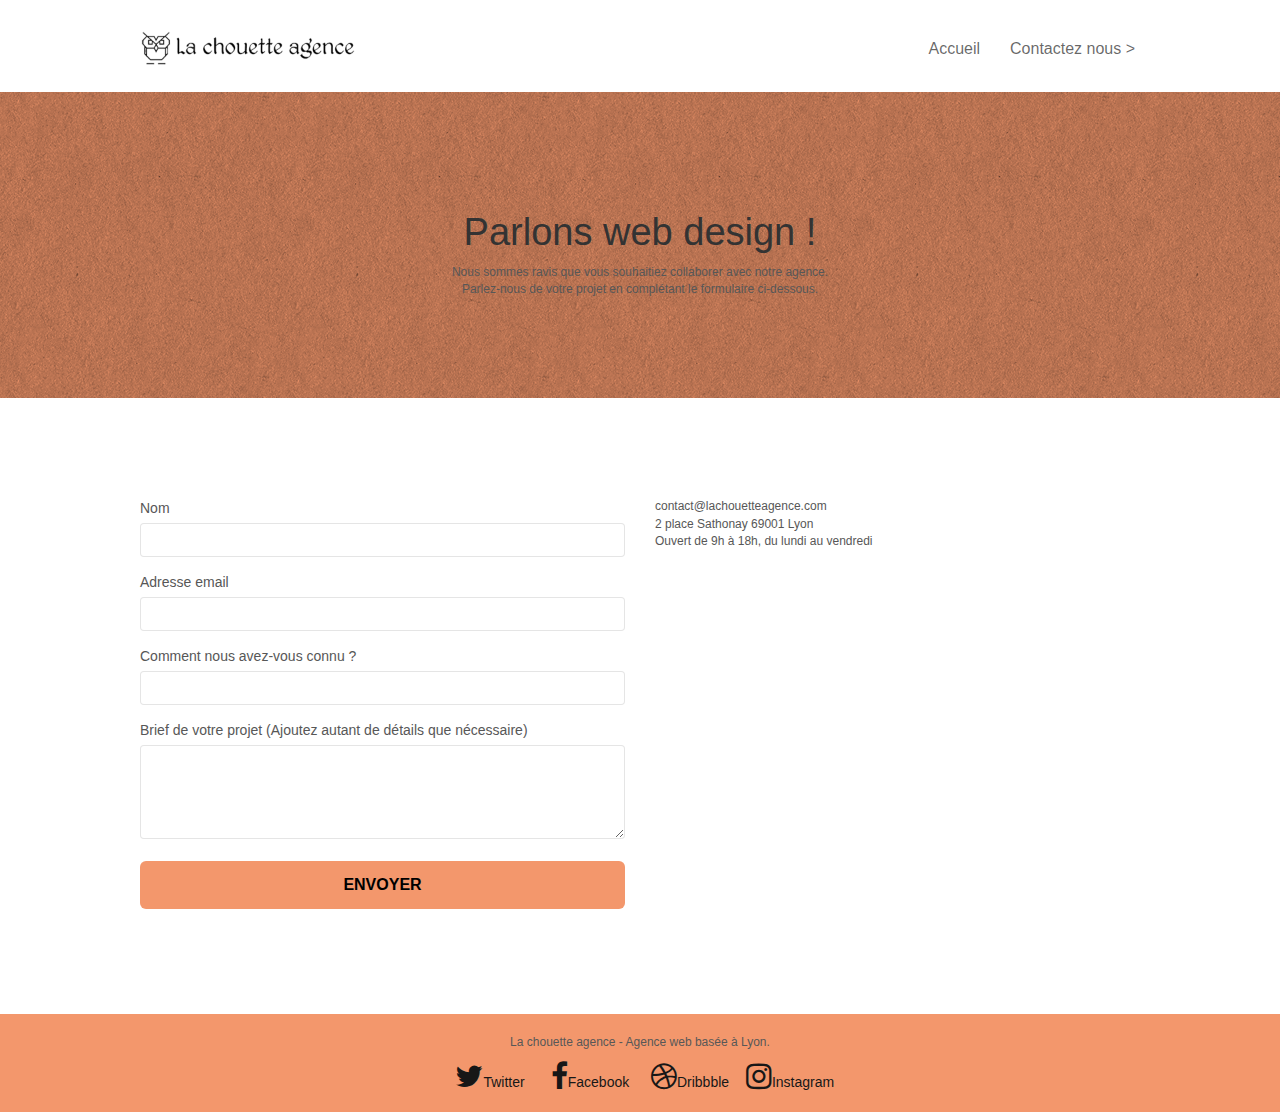
==== commit e63c5464: "Added label for form" ====
--- a/page2.html
+++ b/page2.html
@@ -5,12 +5,14 @@
     <meta name="keywords" content="">
     <meta name="description" content="">
     <meta name="viewport" content="width=device-width, initial-scale=1.0, viewport-fit=cover">
-    <link rel="shortcut icon" type="image/png" href="favicon.jpg">
+	<link rel="shortcut icon" type="image/png" href="favicon.jpg">
+	<meta name="googlebot" content="noindex" />
+	<meta name="robots" content="noindex" />
     
-	<link rel="stylesheet" type="text/css" href="./css/bootstrap.min.css">
+	<link rel="stylesheet" type="text/css" href="./css/bootstrap.css">
 	<link rel="stylesheet" type="text/css" href="style.css">
-	<link rel="stylesheet" type="text/css" href="./css/font-awesome.min.css">
-	<link rel="stylesheet" type="text/css" href="./css/et-line.min.css">
+	<link rel="stylesheet" type="text/css" href="./css/font-awesome.css">
+	<link rel="stylesheet" type="text/css" href="./css/et-line.css">
 	
     <title>La chouette agence | Contact</title>
 
@@ -41,7 +43,7 @@
 					<li>
 					</li>
 					<li>
-						<a href="page2.html">page2 &gt;</a>
+						<a href="page2.html">Contactez nous &gt;</a>
 					</li>
 				</ul>
 			</div>
@@ -54,11 +56,11 @@
 <div class="bloc bg-dots-bg bg-repeat bgc-atomic-tangerine d-bloc bloc-bg-texture texture-paper" id="bloc-6">
 	<div class="container bloc-lg">
 		<div class="row">
-			<div class="col-sm-12">
+			<div class="col-sm-12 page2p">
 				<h1 class="text-center hero-bloc-text tc-white-w">
 					Parlons web design !
 				</h1>
-				<p class="text-center mg-lg tc-white-w tight-width-whitespace page2p">
+				<p class="text-center mg-lg tc-white-w tight-width-whitespace">
 					Nous sommes ravis que vous souhaitiez collaborer avec notre agence.<br>
 					Parlez-nous de votre projet en complétant le formulaire ci-dessous.
 				</p>
@@ -75,25 +77,25 @@
 			<div class="col-sm-6">
 				<form id="form_1" novalidate success-msg="Your message has been sent." fail-msg="Sorry it seems that our mail server is not responding, Sorry for the inconvenience!">
 					<div class="form-group">
-						<label>
+						<label for="name">
 							Nom
 						</label>
 						<input id="name" class="form-control" required />
 					</div>
 					<div class="form-group">
-						<label>
+						<label for="email">
 							Adresse email
 						</label>
 						<input id="email" class="form-control" type="email" required />
 					</div>
 					<div class="form-group">
-						<label>
+						<label for="input_504">
 							Comment nous avez-vous connu ?
 						</label>
 						<input class="form-control" type="email" required id="input_504" />
 					</div>
 					<div class="form-group">
-						<label>
+						<label for="message">
 							Brief de votre projet (Ajoutez autant de détails que nécessaire)<br>
 						</label><textarea id="message" class="form-control" rows="4" cols="50" required></textarea>
 					</div> 
@@ -128,22 +130,22 @@
 				<div class="row row-no-gutters social">
 					<div class="col-sm-3">
 						<div class="text-center">
-							<a class="social" href="index.html"><span class="fa fa-twitter icon-md"></span></a>
+							<a class="social" href="index.html"><span class="fa fa-twitter icon-md"></span>Twitter</a>
 						</div>
 					</div>
 					<div class="col-sm-3">
 						<div class="text-center">
-							<a class="social" href="index.html"><span class="fa fa-facebook icon-md"></span></a>
+							<a class="social" href="index.html"><span class="fa fa-facebook icon-md"></span>Facebook</a>
 						</div>
 					</div>
 					<div class="col-sm-3">
 						<div class="text-center">
-							<a class="social" href="index.html"><span class="fa fa-dribbble icon-md"></span></a>
+							<a class="social" href="index.html"><span class="fa fa-dribbble icon-md"></span>Dribbble</a>
 						</div>
 					</div>
 					<div class="col-sm-3">
 						<div class="text-center">
-							<a class="social" href="index.html"><span class="fa fa-instagram icon-md"></span></a>
+							<a class="social" href="index.html"><span class="fa fa-instagram icon-md"></span>Instagram</a>
 						</div>
 					</div>
 				</div>
@@ -156,12 +158,12 @@
 </div>
 <!-- Principal conteneur END -->
     
+<script src="./js/jquery-2.1.0.js"></script>
+<script src="./js/bootstrap.js"></script>
+<script src="./js/blocs.js"></script>
+<script src="./js/jqBootstrapValidation.js"></script>
+<script src="./js/formHandler.js"></script>
 
 </body>
 </html>
 
-<script src="./js/jquery-2.1.0.min.js"></script>
-<script src="./js/bootstrap.min.js"></script>
-<script src="./js/blocs.min.js"></script>
-<script src="./js/jqBootstrapValidation.js"></script>
-<script src="./js/formHandler.js"></script>--- a/style.css
+++ b/style.css
@@ -1 +1 @@
-body{margin:0;padding:0;background:#fff;overflow-x:hidden;-webkit-font-smoothing:antialiased;-moz-osx-font-smoothing:grayscale}a,button{transition:all .3s ease-in-out;outline:0!important}a:hover{text-decoration:none;cursor:pointer}#page-loading-blocs-notifaction{position:fixed;top:0;bottom:0;width:100%;z-index:100000;background:#fff url(img/pageload-spinner.gif) no-repeat center center}.bloc{width:100%;clear:both;background:50% 50% no-repeat;padding:0 50px;-webkit-background-size:cover;-moz-background-size:cover;-o-background-size:cover;background-size:cover;position:relative}.bloc .container{padding-left:0;padding-right:0}.bloc-lg{padding:100px 50px}.bloc-md{padding:50px}.bloc-sm{padding:20px 50px}.bg-b-edge,.bg-bl-edge,.bg-br-edge,.bg-center,.bg-l-edge,.bg-r-edge,.bg-repeat,.bg-t-edge,.bg-tl-edge,.bg-tr-edge{-webkit-background-size:auto!important;-moz-background-size:auto!important;-o-background-size:auto!important;background-size:auto!important}.bg-repeat{background:repeat}.bg-t-edge{background:top no-repeat}.bloc-bg-texture::before{content:"";background-size:2px 2px;position:absolute;top:0;bottom:0;left:0;right:0}.texture-paper::before{background:url(img/texture-paper.png);background-size:280px 280px}.b-parallax{background-attachment:fixed}.d-bloc{color:rgba(255,255,255,.7)}.d-bloc button:hover{color:rgba(255,255,255,.9)}.d-bloc .icon-round,.d-bloc .icon-rounded,.d-bloc .icon-semi-rounded-a,.d-bloc .icon-semi-rounded-b,.d-bloc .icon-square{border-color:rgba(255,255,255,.9)}.d-bloc .divider-h span{border-color:rgba(255,255,255,.2)}.d-bloc .a-btn,.d-bloc .navbar a,.d-bloc .navbar-brand,.d-bloc a .icon-lg,.d-bloc a .icon-md,.d-bloc a .icon-sm,.d-bloc a .icon-xl,.d-bloc h1 a,.d-bloc h2 a,.d-bloc h3 a,.d-bloc h4 a,.d-bloc h5 a,.d-bloc h6 a,.d-bloc p a{color:rgba(255,255,255,.6)}.d-bloc .a-btn:hover,.d-bloc .navbar a:hover,.d-bloc .navbar-brand:hover,.d-bloc a:hover .icon-lg,.d-bloc a:hover .icon-sm,.d-bloc a:hover .icon-xl,.d-bloc h1 a:hover,.d-bloc h2 a:hover,.d-bloc h3 a:hover,.d-bloc h4 a:hover,.d-bloc h5 a:hover,.d-bloc h6 a:hover,.d-bloc p a:hover{color:#fff}.d-bloc .social a,.d-bloc a .icon-md{color:#171717}.d-bloc .social a:hover,.d-bloc a:hover .icon-md{color:#000}.d-bloc .navbar-toggle .icon-bar{background:#fff}.d-bloc .btn-wire,.d-bloc .btn-wire:hover{color:#fff;border-color:#fff}.d-bloc .panel{color:rgba(0,0,0,.5)}.d-bloc .panel button:hover{color:rgba(0,0,0,.7)}.d-bloc .panel icon{border-color:rgba(0,0,0,.7)}.d-bloc .panel .divider-h span{border-color:rgba(0,0,0,.1)}.d-bloc .panel .a-btn{color:rgba(0,0,0,.6)}.d-bloc .panel .a-btn:hover{color:#000}.d-bloc .panel .btn-wire,.d-bloc .panel .btn-wire:hover{color:rgba(0,0,0,.7);border-color:rgba(0,0,0,.3)}.d-bloc .panel,.l-bloc{color:rgba(0,0,0,.5)}.d-bloc .panel button:hover,.l-bloc button:hover{color:rgba(0,0,0,.7)}.l-bloc .icon-round,.l-bloc .icon-rounded,.l-bloc .icon-semi-rounded-a,.l-bloc .icon-semi-rounded-b,.l-bloc .icon-square{border-color:rgba(0,0,0,.7)}.d-bloc .panel .divider-h span,.l-bloc .divider-h span{border-color:rgba(0,0,0,.1)}.d-bloc .panel .a-btn,.l-bloc .a-btn,.l-bloc .navbar a,.l-bloc .navbar-brand,.l-bloc a .icon-lg,.l-bloc a .icon-md,.l-bloc a .icon-sm,.l-bloc a .icon-xl,.l-bloc h1 a,.l-bloc h2 a,.l-bloc h3 a,.l-bloc h4 a,.l-bloc h5 a,.l-bloc h6 a,.l-bloc p a{color:rgba(0,0,0,.6)}.d-bloc .panel .a-btn:hover,.l-bloc .a-btn:hover,.l-bloc .navbar a:hover,.l-bloc .navbar-brand:hover,.l-bloc a:hover .icon-lg,.l-bloc a:hover .icon-md,.l-bloc a:hover .icon-sm,.l-bloc a:hover .icon-xl,.l-bloc h1 a:hover,.l-bloc h2 a:hover,.l-bloc h3 a:hover,.l-bloc h4 a:hover,.l-bloc h5 a:hover,.l-bloc h6 a:hover,.l-bloc p a:hover{color:#000}.l-bloc .navbar-toggle .icon-bar{color:rgba(0,0,0,.6)}.d-bloc .panel .btn-wire,.d-bloc .panel .btn-wire:hover,.l-bloc .btn-wire,.l-bloc .btn-wire:hover{color:rgba(0,0,0,.7);border-color:rgba(0,0,0,.3)}.voffset{margin-top:30px}.voffset-lg{margin-top:80px}.row-no-gutters{margin-right:0;margin-left:0}.row.row-no-gutters>[class*=" col-"],.row.row-no-gutters>[class^=col-]{padding-right:0;padding-left:0}#bloc-1-hero h1{font-size:32px}.navbar{margin-bottom:0;z-index:1}.navbar-brand{height:auto;padding:3px 15px;font-size:25px;font-weight:400;font-weight:600;line-height:44px}.navbar-brand img{max-height:200px;margin:0 5px 0 0;display:inline}.navbar-brand img[src$=svg]{min-width:100px}.nav-center .navbar-brand img{margin:0}.navbar .nav{padding-top:2px;margin-right:-16px;float:right;z-index:1}.nav>li{float:left;margin-top:4px;font-size:16px}.navbar-nav .open .dropdown-menu>li>a{text-align:inherit}.nav>li a:focus,.nav>li a:hover{background:0 0}.navbar-toggle{margin:10px 10px 0 0;border:0}.navbar-toggle:hover{background:0 0!important}.navbar-toggle .icon-bar{background-color:rgba(0,0,0,.5);width:26px}.nav-invert .navbar .nav{float:left}.nav-invert .navbar-brand,.nav-invert .navbar-header{float:right;position:relative;z-index:2}.annuaires a{font-size:15px;line-height:200%}@media (min-width:768px){.site-navigation{position:absolute;top:50%;right:20px;transform:translate(0,-50%);-webkit-transform:translateY(-50%)}.nav>li .dropdown-menu a,.nav>li .dropdown-menu a:hover{color:#484848}.nav-invert .site-navigation{left:0;right:0}.nav-center{text-align:center}.nav-center .navbar-header{width:100%}.nav-center .nav>li,.nav-center .navbar-brand,.nav-center .navbar-header{float:none;display:inline-block}.nav-center .site-navigation{position:relative;width:100%;right:0;margin-right:0;margin-top:20px}.nav-center.mini-nav .navbar-toggle{float:none;margin:10px auto 0}}.nav>li>.dropdown a{background:0 0!important;display:block;padding:14px 15px}nav .caret{margin:0 5px}.dropdown-menu .dropdown-menu{top:-8px;left:100%}.dropdown-menu .dropmenu-flow-right{top:100%;left:0;margin-left:-1px;border-top-left-radius:0;border-top-right-radius:0}.dropdown-menu .dropdown span{border:4px solid #000;border-top-color:transparent;border-right-color:transparent;border-bottom-color:transparent;margin:6px -5px 0 0!important;float:right}.mg-md{margin-top:10px;margin-bottom:20px}.mg-lg{margin-top:10px;margin-bottom:40px}.btn{margin:0 5px 5px 0}.btn.pull-right{margin:0 0 5px 5px}.btn-d,.btn-d:focus,.btn-d:hover{color:#fff;background:rgba(0,0,0,.3)}button{outline:0!important}.btn-rd{border-radius:40px}.btn-clean{border:1px solid rgba(0,0,0,.08);border-bottom-color:rgba(0,0,0,.1);text-shadow:0 1px 0 rgba(0,0,1,.1);box-shadow:0 1px 3px rgba(0,0,1,.25),inset 0 1px 0 0 rgba(255,255,255,.15)}.icon-md{font-size:30px!important}.icon-lg{font-size:60px!important}.sm-shadow{text-shadow:0 1px 2px rgba(0,0,0,.3)}.panel-sq,.panel-sq .panel-footer,.panel-sq .panel-heading{border-radius:0}.panel-rd{border-radius:30px}.panel-rd .panel-heading{border-radius:29px 29px 0 0}.panel-rd .panel-footer{border-radius:0 0 29px 29px}.form-control{border-color:rgba(0,0,0,.1);box-shadow:none}.scrollToTop{width:40px;height:40px;position:fixed;bottom:20px;right:20px;opacity:0;z-index:500;transition:all .3s ease-in-out}.scrollToTop span{margin-top:6px}.showScrollTop{font-size:14px;opacity:1}a[data-lightbox]{position:relative;display:block;text-align:center}a[data-lightbox]:hover::before{content:"+";font-family:HelveticaNeue-Light,"Helvetica Neue Light","Helvetica Neue",Helvetica,Arial;font-size:32px;width:50px;height:50px;margin-left:-25px;border-radius:50%;background:rgba(0,0,0,.6);color:#fff;font-weight:100;z-index:1;position:absolute;top:50%;transform:translateY(-50%);-webkit-transform:translateY(-50%)}a[data-lightbox]:hover img{opacity:.6;-webkit-animation-fill-mode:none;animation-fill-mode:none}#lightbox-modal{display:flex;align-items:center}#lightbox-modal .modal-dialog{width:90%;max-width:900px;margin:0 auto 0}#lightbox-modal .modal-dialog img{max-height:90vh;margin:0 auto}.lightbox-caption{padding:20px;color:#fff;background:rgba(0,0,0,.5);position:absolute;left:15px;right:15px;bottom:5px}.close-lightbox{color:#fff;font-size:30px;position:absolute;top:20px;right:20px;z-index:20;background:rgba(0,0,0,.5);border:none;line-height:30px;padding:0 9px 5px;opacity:.3}.close-lightbox:hover,.next-lightbox:hover,.prev-lightbox:hover{opacity:1;color:#fff}.next-lightbox,.prev-lightbox{font-size:20px;color:rgba(255,255,255,.9);background:rgba(0,0,0,.5);transition:all .2s ease-in-out;position:absolute;top:45%;z-index:1;opacity:.4}.next-lightbox{padding:6px 8px 1px 13px;right:25px}.prev-lightbox{padding:6px 13px 1px 10px;left:25px}.snapshot-lb .modal-body{padding-bottom:45px}.snapshot-lb .lightbox-caption{padding:0;color:rgba(0,0,0,.5);background:0 0}.btn,h1,h2,h3,h4,h5,h6,label,p{font-family:helvetica;font-weight:400;color:#575757!important}a{color:#000;font-family:helvetica;font-weight:400}.container{max-width:1000px}.hero-bloc-text{font-size:38px}.hero-bloc-text-sub{font-size:36px}.statement-bloc-text{line-height:26px;font-style:italic;font-size:20px;text-align:center;font-weight:lighter;max-width:520px;margin:auto auto auto auto}p{font-size:12px}.tight-width-whitespace{max-width:600px;margin:auto auto auto auto}.h1{font-size:20px;font-family:"Open Sans"}.cta-hero{margin-top:22px;color:#fff!important;text-transform:uppercase;padding:12px 28px 12px 28px;font-size:16px;font-weight:700}.social{max-width:400px;margin:auto auto auto auto}h2{font-size:22px;line-height:1.4em}h3{font-size:15px;text-transform:uppercase;font-weight:700;color:#333!important}.med-width-whitespace{max-width:800px;margin:auto auto auto auto;box-shadow:0 0 0 #000}h1{color:#333!important}h4{color:#333!important}.icons{margin-bottom:14px;margin-top:24px}.white{color:#fff!important}.black{color:#000!important}.portfolio-thumb{margin-bottom:24px}.portfolio-row{margin-bottom:44px;margin-top:50px}.avatar{box-shadow:0 4px 9px rgba(0,0,0,.3)}.black-background{background-color:rgba(165,147,99,.7);padding:40px 40px 40px 40px}.bold-link{font-weight:900;text-decoration:underline!important}.bgc-white{background-color:#fff}.bgc-dark-slate-blue{background-color:#000}.bgc-atomic-tangerine{background-color:#f3976c}.tc-white{color:#f3976c!important}.tc-white-w{color: #000;}.page2p{color: black;font-size: 14px;}.btn-atomic-tangerine{background:#f3976c;color:#000!important}.btn-atomic-tangerine:hover{background:#c27956!important;color:#000!important}.ltc-white{color:#fff!important}.ltc-white:hover{color:#ccc!important}.ltc-atomic-tangerine{color:#f3976c!important}.ltc-atomic-tangerine:hover{color:#c27956!important}.icon-dark-slate-blue{color:#364577!important;border-color:#364577!important}.bg-dots-bg{background-image:url(img/dots-bg.png)}.bg-lines-h2-bg{background-image:url(img/lines-h2-bg.png)}.bg-banniere{background-image:url(img/la-chouette-agence-banniere.jpg)}.bg-presentation{background-image:url(img/image-de-presentation.jpg)}.quote{font-size:20px;font-style:italic;color:#575757}.quote__name{font-size:14px}@media (max-width:1024px){.bloc{padding-left:20px;padding-right:20px}.bloc-tile-2.full-width-bloc .container,.bloc-tile-3.full-width-bloc .container,.bloc-tile-4.full-width-bloc .container,.bloc.full-width-bloc{padding-left:0;padding-right:0}}@media (max-width:992px) and (min-width:768px){.navbar .nav{max-width:80%}.nav-center.navbar .nav{max-width:100%}}@media only screen and (min-device-width:768px) and (max-device-width:1024px) and (orientation:landscape){.b-parallax{background-attachment:scroll}}@media only screen and (min-device-width:1024px) and (max-device-width:1366px) and (-webkit-min-device-pixel-ratio:1.5){.b-parallax{background-attachment:scroll}}@media (max-width:991px){.container{width:100%}.b-parallax{background-attachment:scroll}#hero-bloc,.page-container{overflow-x:hidden;position:relative}.bloc{padding-left:constant(safe-area-inset-left);padding-right:constant(safe-area-inset-right)}.bloc-group,.bloc-group .bloc{display:block;width:100%}.bloc-fill-screen .fill-bloc-bottom-edge,.bloc-fill-screen .fill-bloc-top-edge{padding:0 20px;padding-left:constant(safe-area-inset-left);padding-right:constant(safe-area-inset-right)}}@media (max-width:767px){.page-container{overflow-x:hidden;position:relative}#disqus_thread,h1,h2,h3,h4,h5,h6,p{padding-left:10px!important;padding-right:10px!important}.b-parallax{background-attachment:scroll}.navbar .nav{padding-top:0;border-top:1px solid rgba(0,0,0,.2);float:none!important}.navbar.row{margin-left:0;margin-right:0}.site-navigation{position:inherit;transform:none;-webkit-transform:none;-ms-transform:none}.nav>li{margin-top:0;border-bottom:1px solid rgba(0,0,0,.1);background:rgba(0,0,0,.05);text-align:left;padding-left:15px;width:100%}.nav>li:hover{background:rgba(0,0,0,.08)}.dropdown .dropdown a .caret{float:none;margin:5px 0 0 10px!important;border:4px solid #000;border-bottom-color:transparent;border-right-color:transparent;border-left-color:transparent}#hero-bloc .navbar .nav{background:rgba(0,0,0,.8)}#hero-bloc .navbar .nav a{color:rgba(255,255,255,.6)}.hero{padding:50px 0}.hero-nav{left:-1px;right:-1px}.navbar-collapse{padding:0;overflow-x:hidden;-webkit-box-shadow:none;box-shadow:none}.navbar-brand img{max-height:40px;width:auto}.nav-invert .navbar-header{float:none;width:100%}.nav-invert .navbar-toggle{float:left;margin-left:10px}.bloc{padding-left:0;padding-right:0}.bloc-lg,.bloc-xl,.bloc-xxl{padding:40px 0}.bloc-md,.bloc-sm{padding-left:0;padding-right:0}.bloc-fill-screen .fill-bloc-bottom-edge,.bloc-fill-screen .fill-bloc-top-edge,.bloc-tile-2 .container,.bloc-tile-3 .container,.bloc-tile-4 .container{padding-left:0;padding-right:0}.a-block{padding:0 10px}.btn-dwn{display:none}.voffset{margin-top:5px}.voffset-md{margin-top:20px}.voffset-lg{margin-top:30px}form{padding:5px}.close-lightbox{display:inline-block}.blocsapp-device-iphone5{background-size:216px 425px;padding-top:60px;width:216px;height:425px}.blocsapp-device-iphone5 img{width:180px;height:320px}}@media (max-width:400px){.bloc{padding-left:0;padding-right:0}}@media (max-width:767px){.bloc-mob-center-text{text-align:center}}+body{margin:0;padding:0;background:#fff;overflow-x:hidden;-webkit-font-smoothing:antialiased;-moz-osx-font-smoothing:grayscale}a,button{transition:all .3s ease-in-out;outline:0!important}a:hover{text-decoration:none;cursor:pointer}#page-loading-blocs-notifaction{position:fixed;top:0;bottom:0;width:100%;z-index:100000;background:#fff url(img/pageload-spinner.gif) no-repeat center center}.bloc{width:100%;clear:both;background:50% 50% no-repeat;padding:0 50px;-webkit-background-size:cover;-moz-background-size:cover;-o-background-size:cover;background-size:cover;position:relative}.bloc .container{padding-left:0;padding-right:0}.bloc-lg{padding:100px 50px}.bloc-md{padding:50px}.bloc-sm{padding:20px 50px}.bg-b-edge,.bg-bl-edge,.bg-br-edge,.bg-center,.bg-l-edge,.bg-r-edge,.bg-repeat,.bg-t-edge,.bg-tl-edge,.bg-tr-edge{-webkit-background-size:auto!important;-moz-background-size:auto!important;-o-background-size:auto!important;background-size:auto!important}.bg-repeat{background:repeat}.bg-t-edge{background:top no-repeat}.bloc-bg-texture::before{content:"";background-size:2px 2px;position:absolute;top:0;bottom:0;left:0;right:0}.texture-paper::before{background:url(img/texture-paper.png);background-size:280px 280px}.b-parallax{background-attachment:fixed}.d-bloc{color:rgba(255,255,255,.7)}.d-bloc button:hover{color:rgba(255,255,255,.9)}.d-bloc .icon-round,.d-bloc .icon-rounded,.d-bloc .icon-semi-rounded-a,.d-bloc .icon-semi-rounded-b,.d-bloc .icon-square{border-color:rgba(255,255,255,.9)}.d-bloc .divider-h span{border-color:rgba(255,255,255,.2)}.d-bloc .a-btn,.d-bloc .navbar a,.d-bloc .navbar-brand,.d-bloc a .icon-lg,.d-bloc a .icon-sm,.d-bloc a .icon-xl,.d-bloc h1 a,.d-bloc h2 a,.d-bloc h3 a,.d-bloc h4 a,.d-bloc h5 a,.d-bloc h6 a,.d-bloc p a{color:rgba(255,255,255,.6)}.d-bloc .social a,.d-bloc a .icon-md{color:#171717}.d-bloc .a-btn:hover,.d-bloc .navbar a:hover,.d-bloc .navbar-brand:hover,.d-bloc a:hover .icon-lg,.d-bloc a:hover .icon-sm,.d-bloc a:hover .icon-xl,.d-bloc h1 a:hover,.d-bloc h2 a:hover,.d-bloc h3 a:hover,.d-bloc h4 a:hover,.d-bloc h5 a:hover,.d-bloc h6 a:hover,.d-bloc p a:hover{color:#fff}.d-bloc .social a:hover,.d-bloc a:hover .icon-md{color:#000}.d-bloc .navbar-toggle .icon-bar{background:#fff}.d-bloc .btn-wire,.d-bloc .btn-wire:hover{color:#fff;border-color:#fff}.d-bloc .panel{color:rgba(0,0,0,.5)}.d-bloc .panel button:hover{color:rgba(0,0,0,.7)}.d-bloc .panel icon{border-color:rgba(0,0,0,.7)}.d-bloc .panel .divider-h span{border-color:rgba(0,0,0,.1)}.d-bloc .panel .a-btn{color:rgba(0,0,0,.6)}.d-bloc .panel .a-btn:hover{color:#000}.d-bloc .panel .btn-wire,.d-bloc .panel .btn-wire:hover{color:rgba(0,0,0,.7);border-color:rgba(0,0,0,.3)}.d-bloc .panel,.l-bloc{color:rgba(0,0,0,.5)}.d-bloc .panel button:hover,.l-bloc button:hover{color:rgba(0,0,0,.7)}.l-bloc .icon-round,.l-bloc .icon-rounded,.l-bloc .icon-semi-rounded-a,.l-bloc .icon-semi-rounded-b,.l-bloc .icon-square{border-color:rgba(0,0,0,.7)}.d-bloc .panel .divider-h span,.l-bloc .divider-h span{border-color:rgba(0,0,0,.1)}.d-bloc .panel .a-btn,.l-bloc .a-btn,.l-bloc .navbar a,.l-bloc .navbar-brand,.l-bloc a .icon-lg,.l-bloc a .icon-md,.l-bloc a .icon-sm,.l-bloc a .icon-xl,.l-bloc h1 a,.l-bloc h2 a,.l-bloc h3 a,.l-bloc h4 a,.l-bloc h5 a,.l-bloc h6 a,.l-bloc p a{color:rgba(0,0,0,.6)}.d-bloc .panel .a-btn:hover,.l-bloc .a-btn:hover,.l-bloc .navbar a:hover,.l-bloc .navbar-brand:hover,.l-bloc a:hover .icon-lg,.l-bloc a:hover .icon-md,.l-bloc a:hover .icon-sm,.l-bloc a:hover .icon-xl,.l-bloc h1 a:hover,.l-bloc h2 a:hover,.l-bloc h3 a:hover,.l-bloc h4 a:hover,.l-bloc h5 a:hover,.l-bloc h6 a:hover,.l-bloc p a:hover{color:#000}.l-bloc .navbar-toggle .icon-bar{color:rgba(0,0,0,.6)}.d-bloc .panel .btn-wire,.d-bloc .panel .btn-wire:hover,.l-bloc .btn-wire,.l-bloc .btn-wire:hover{color:rgba(0,0,0,.7);border-color:rgba(0,0,0,.3)}.voffset{margin-top:30px}.voffset-lg{margin-top:80px}.row-no-gutters{margin-right:0;margin-left:0}.row.row-no-gutters>[class*=" col-"],.row.row-no-gutters>[class^=col-]{padding-right:0;padding-left:0}#bloc-1-hero h1{font-size:32px}.navbar{margin-bottom:0;z-index:1}.navbar-brand{height:auto;padding:3px 15px;font-size:25px;font-weight:400;font-weight:600;line-height:44px}.navbar-brand img{max-height:200px;margin:0 5px 0 0;display:inline}.navbar-brand img[src$=svg]{min-width:100px}.nav-center .navbar-brand img{margin:0}.navbar .nav{padding-top:2px;margin-right:-16px;float:right;z-index:1}.nav>li{float:left;margin-top:4px;font-size:16px}.navbar-nav .open .dropdown-menu>li>a{text-align:inherit}.nav>li a:focus,.nav>li a:hover{background:0 0}.navbar-toggle{margin:10px 10px 0 0;border:0}.navbar-toggle:hover{background:0 0!important}.navbar-toggle .icon-bar{background-color:rgba(0,0,0,.5);width:26px}.nav-invert .navbar .nav{float:left}.nav-invert .navbar-brand,.nav-invert .navbar-header{float:right;position:relative;z-index:2}@media (min-width:768px){.site-navigation{position:absolute;top:50%;right:20px;transform:translate(0,-50%);-webkit-transform:translateY(-50%)}.nav>li .dropdown-menu a,.nav>li .dropdown-menu a:hover{color:#484848}.nav-invert .site-navigation{left:0;right:0}.nav-center{text-align:center}.nav-center .navbar-header{width:100%}.nav-center .nav>li,.nav-center .navbar-brand,.nav-center .navbar-header{float:none;display:inline-block}.nav-center .site-navigation{position:relative;width:100%;right:0;margin-right:0;margin-top:20px}.nav-center.mini-nav .navbar-toggle{float:none;margin:10px auto 0}}.nav>li>.dropdown a{background:0 0!important;display:block;padding:14px 15px}nav .caret{margin:0 5px}.dropdown-menu .dropdown-menu{top:-8px;left:100%}.dropdown-menu .dropmenu-flow-right{top:100%;left:0;margin-left:-1px;border-top-left-radius:0;border-top-right-radius:0}.dropdown-menu .dropdown span{border:4px solid #000;border-top-color:transparent;border-right-color:transparent;border-bottom-color:transparent;margin:6px -5px 0 0!important;float:right}.mg-md{margin-top:10px;margin-bottom:20px}.mg-lg{margin-top:10px;margin-bottom:40px}.btn{margin:0 5px 5px 0}.btn.pull-right{margin:0 0 5px 5px}.btn-d,.btn-d:focus,.btn-d:hover{color:#fff;background:rgba(0,0,0,.3)}button{outline:0!important}.btn-rd{border-radius:40px}.btn-clean{border:1px solid rgba(0,0,0,.08);border-bottom-color:rgba(0,0,0,.1);text-shadow:0 1px 0 rgba(0,0,1,.1);box-shadow:0 1px 3px rgba(0,0,1,.25),inset 0 1px 0 0 rgba(255,255,255,.15)}.icon-md{font-size:30px!important}.icon-lg{font-size:60px!important}.sm-shadow{text-shadow:0 1px 2px rgba(0,0,0,.3)}.panel-sq,.panel-sq .panel-footer,.panel-sq .panel-heading{border-radius:0}.panel-rd{border-radius:30px}.panel-rd .panel-heading{border-radius:29px 29px 0 0}.panel-rd .panel-footer{border-radius:0 0 29px 29px}.form-control{border-color:rgba(0,0,0,.1);box-shadow:none}.scrollToTop{width:40px;height:40px;position:fixed;bottom:20px;right:20px;opacity:0;z-index:500;transition:all .3s ease-in-out}.scrollToTop span{margin-top:6px}.showScrollTop{font-size:14px;opacity:1}a[data-lightbox]{position:relative;display:block;text-align:center}a[data-lightbox]:hover::before{content:"+";font-family:HelveticaNeue-Light,"Helvetica Neue Light","Helvetica Neue",Helvetica,Arial;font-size:32px;width:50px;height:50px;margin-left:-25px;border-radius:50%;background:rgba(0,0,0,.6);color:#fff;font-weight:100;z-index:1;position:absolute;top:50%;transform:translateY(-50%);-webkit-transform:translateY(-50%)}a[data-lightbox]:hover img{opacity:.6;-webkit-animation-fill-mode:none;animation-fill-mode:none}#lightbox-modal{display:flex;align-items:center}#lightbox-modal .modal-dialog{width:90%;max-width:900px;margin:0 auto 0}#lightbox-modal .modal-dialog img{max-height:90vh;margin:0 auto}.lightbox-caption{padding:20px;color:#fff;background:rgba(0,0,0,.5);position:absolute;left:15px;right:15px;bottom:5px}.close-lightbox{color:#fff;font-size:30px;position:absolute;top:20px;right:20px;z-index:20;background:rgba(0,0,0,.5);border:none;line-height:30px;padding:0 9px 5px;opacity:.3}.close-lightbox:hover,.next-lightbox:hover,.prev-lightbox:hover{opacity:1;color:#fff}.next-lightbox,.prev-lightbox{font-size:20px;color:rgba(255,255,255,.9);background:rgba(0,0,0,.5);transition:all .2s ease-in-out;position:absolute;top:45%;z-index:1;opacity:.4}.next-lightbox{padding:6px 8px 1px 13px;right:25px}.prev-lightbox{padding:6px 13px 1px 10px;left:25px}.snapshot-lb .modal-body{padding-bottom:45px}.snapshot-lb .lightbox-caption{padding:0;color:rgba(0,0,0,.5);background:0 0}.btn,h1,h2,h3,h4,h5,h6,label,p{font-family:helvetica;font-weight:400;color:#575757!important}a{color:#000;font-family:helvetica;font-weight:400}.container{max-width:1000px}.hero-bloc-text{font-size:38px}.hero-bloc-text-sub{font-size:36px}.statement-bloc-text{line-height:26px;font-style:italic;font-size:20px;text-align:center;font-weight:lighter;max-width:520px;margin:auto auto auto auto}p{font-size:12px}.tight-width-whitespace{max-width:600px;margin:auto auto auto auto}.h1{font-size:20px;font-family:"Open Sans"}.cta-hero{margin-top:22px;color:#fff!important;text-transform:uppercase;padding:12px 28px 12px 28px;font-size:16px;font-weight:700}.social{max-width:400px;margin:auto auto auto auto}h2{font-size:22px;line-height:1.4em}h3{font-size:15px;text-transform:uppercase;font-weight:700;color:#333!important}.med-width-whitespace{max-width:800px;margin:auto auto auto auto;box-shadow:0 0 0 #000}h1{color:#333!important}h4{color:#333!important}.icons{margin-bottom:14px;margin-top:24px}.white{color:#fff!important}.black{color:#000!important}.portfolio-thumb{margin-bottom:24px}.portfolio-row{margin-bottom:44px;margin-top:50px}.avatar{box-shadow:0 4px 9px rgba(0,0,0,.3)}.black-background{background-color:rgba(165,147,99,.7);padding:40px 40px 40px 40px}.bold-link{font-weight:900;text-decoration:underline!important}.bgc-white{background-color:#fff}.bgc-dark-slate-blue{background-color:#000}.bgc-atomic-tangerine{background-color:#f3976c}.tc-white{color:#f3976c!important}.btn-atomic-tangerine{background:#f3976c;color:#000!important}.btn-atomic-tangerine:hover{background:#c27956!important;color:#000!important}.ltc-white{color:#fff!important}.ltc-white:hover{color:#ccc!important}.ltc-atomic-tangerine{color:#f3976c!important}.ltc-atomic-tangerine:hover{color:#c27956!important}.icon-dark-slate-blue{color:#364577!important;border-color:#364577!important}.bg-dots-bg{background-image:url(img/dots-bg.png)}.bg-lines-h2-bg{background-image:url(img/lines-h2-bg.png)}.bg-banniere{background-image:url(img/la-chouette-agence-banniere.jpg)}.bg-presentation{background-image:url(img/image-de-presentation.jpg)}.quote{font-size:20px;font-style:italic;color:#575757}.quote__name{font-size:14px}.annuaire a{line-height:200%;font-size:15px}@media (max-width:1024px){.bloc{padding-left:20px;padding-right:20px}.bloc-tile-2.full-width-bloc .container,.bloc-tile-3.full-width-bloc .container,.bloc-tile-4.full-width-bloc .container,.bloc.full-width-bloc{padding-left:0;padding-right:0}}@media (max-width:992px) and (min-width:768px){.navbar .nav{max-width:80%}.nav-center.navbar .nav{max-width:100%}}@media only screen and (min-width:768px) and (max-width:1024px) and (orientation:landscape){.b-parallax{background-attachment:scroll}}@media only screen and (min-width:1024px) and (max-width:1366px) and (-webkit-min-device-pixel-ratio:1.5){.b-parallax{background-attachment:scroll}}@media (max-width:991px){.container{width:100%}.b-parallax{background-attachment:scroll}#hero-bloc,.page-container{overflow-x:hidden;position:relative}.bloc-group,.bloc-group .bloc{display:block;width:100%}.bloc-fill-screen .fill-bloc-bottom-edge,.bloc-fill-screen .fill-bloc-top-edge{padding:0 20px}}@media (max-width:767px){.page-container{overflow-x:hidden;position:relative}#disqus_thread,h1,h2,h3,h4,h5,h6,p{padding-left:10px!important;padding-right:10px!important}.b-parallax{background-attachment:scroll}.navbar .nav{padding-top:0;border-top:1px solid rgba(0,0,0,.2);float:none!important}.navbar.row{margin-left:0;margin-right:0}.site-navigation{position:inherit;transform:none;-webkit-transform:none;-ms-transform:none}.nav>li{margin-top:0;border-bottom:1px solid rgba(0,0,0,.1);background:rgba(0,0,0,.05);text-align:left;padding-left:15px;width:100%}.nav>li:hover{background:rgba(0,0,0,.08)}.dropdown .dropdown a .caret{float:none;margin:5px 0 0 10px!important;border:4px solid #000;border-bottom-color:transparent;border-right-color:transparent;border-left-color:transparent}#hero-bloc .navbar .nav{background:rgba(0,0,0,.8)}#hero-bloc .navbar .nav a{color:rgba(255,255,255,.6)}.hero{padding:50px 0}.hero-nav{left:-1px;right:-1px}.navbar-collapse{padding:0;overflow-x:hidden;-webkit-box-shadow:none;box-shadow:none}.navbar-brand img{max-height:40px;width:auto}.nav-invert .navbar-header{float:none;width:100%}.nav-invert .navbar-toggle{float:left;margin-left:10px}.bloc{padding-left:0;padding-right:0}.bloc-lg,.bloc-xl,.bloc-xxl{padding:40px 0}.bloc-md,.bloc-sm{padding-left:0;padding-right:0}.bloc-fill-screen .fill-bloc-bottom-edge,.bloc-fill-screen .fill-bloc-top-edge,.bloc-tile-2 .container,.bloc-tile-3 .container,.bloc-tile-4 .container{padding-left:0;padding-right:0}.a-block{padding:0 10px}.btn-dwn{display:none}.voffset{margin-top:5px}.voffset-md{margin-top:20px}.voffset-lg{margin-top:30px}form{padding:5px}.close-lightbox{display:inline-block}.blocsapp-device-iphone5{background-size:216px 425px;padding-top:60px;width:216px;height:425px}.blocsapp-device-iphone5 img{width:180px;height:320px}}@media (max-width:400px){.bloc{padding-left:0;padding-right:0}}@media (max-width:767px){.bloc-mob-center-text{text-align:center}}--- a/css/et-line.css
+++ b/css/et-line.css
@@ -0,0 +1,519 @@
+@font-face {
+    font-family: et-line;
+    src: url(../fonts/et-line.eot);
+    src: url(../fonts/et-line.eot?#iefix) format('embedded-opentype'), url(../fonts/et-line.woff) format('woff'), url(../fonts/et-line.ttf) format('truetype'), url(../fonts/et-line.svg#et-line) format('svg');
+    font-weight: 400;
+    font-style: normal
+}
+
+.et-icon-adjustments,
+.et-icon-alarmclock,
+.et-icon-anchor,
+.et-icon-aperture,
+.et-icon-attachment,
+.et-icon-bargraph,
+.et-icon-basket,
+.et-icon-beaker,
+.et-icon-bike,
+.et-icon-book-open,
+.et-icon-briefcase,
+.et-icon-browser,
+.et-icon-calendar,
+.et-icon-camera,
+.et-icon-caution,
+.et-icon-chat,
+.et-icon-circle-compass,
+.et-icon-clipboard,
+.et-icon-clock,
+.et-icon-cloud,
+.et-icon-compass,
+.et-icon-desktop,
+.et-icon-dial,
+.et-icon-document,
+.et-icon-documents,
+.et-icon-download,
+.et-icon-dribbble,
+.et-icon-edit,
+.et-icon-envelope,
+.et-icon-expand,
+.et-icon-facebook,
+.et-icon-flag,
+.et-icon-focus,
+.et-icon-gears,
+.et-icon-genius,
+.et-icon-gift,
+.et-icon-global,
+.et-icon-globe,
+.et-icon-googleplus,
+.et-icon-grid,
+.et-icon-happy,
+.et-icon-hazardous,
+.et-icon-heart,
+.et-icon-hotairballoon,
+.et-icon-hourglass,
+.et-icon-key,
+.et-icon-laptop,
+.et-icon-layers,
+.et-icon-lifesaver,
+.et-icon-lightbulb,
+.et-icon-linegraph,
+.et-icon-linkedin,
+.et-icon-lock,
+.et-icon-magnifying-glass,
+.et-icon-map,
+.et-icon-map-pin,
+.et-icon-megaphone,
+.et-icon-mic,
+.et-icon-mobile,
+.et-icon-newspaper,
+.et-icon-notebook,
+.et-icon-paintbrush,
+.et-icon-paperclip,
+.et-icon-pencil,
+.et-icon-phone,
+.et-icon-picture,
+.et-icon-pictures,
+.et-icon-piechart,
+.et-icon-presentation,
+.et-icon-pricetags,
+.et-icon-printer,
+.et-icon-profile-female,
+.et-icon-profile-male,
+.et-icon-puzzle,
+.et-icon-quote,
+.et-icon-recycle,
+.et-icon-refresh,
+.et-icon-ribbon,
+.et-icon-rss,
+.et-icon-sad,
+.et-icon-scissors,
+.et-icon-scope,
+.et-icon-search,
+.et-icon-shield,
+.et-icon-speedometer,
+.et-icon-strategy,
+.et-icon-streetsign,
+.et-icon-tablet,
+.et-icon-target,
+.et-icon-telescope,
+.et-icon-toolbox,
+.et-icon-tools,
+.et-icon-tools-2,
+.et-icon-trophy,
+.et-icon-tumblr,
+.et-icon-twitter,
+.et-icon-upload,
+.et-icon-video,
+.et-icon-wallet,
+.et-icon-wine {
+    font-family: et-line;
+    speak: none;
+    font-style: normal;
+    font-weight: 400;
+    font-variant: normal;
+    text-transform: none;
+    line-height: 1;
+    -webkit-font-smoothing: antialiased;
+    -moz-osx-font-smoothing: grayscale;
+    display: inline-block
+}
+
+.et-icon-mobile:before {
+    content: "\e000"
+}
+
+.et-icon-laptop:before {
+    content: "\e001"
+}
+
+.et-icon-desktop:before {
+    content: "\e002"
+}
+
+.et-icon-tablet:before {
+    content: "\e003"
+}
+
+.et-icon-phone:before {
+    content: "\e004"
+}
+
+.et-icon-document:before {
+    content: "\e005"
+}
+
+.et-icon-documents:before {
+    content: "\e006"
+}
+
+.et-icon-search:before {
+    content: "\e007"
+}
+
+.et-icon-clipboard:before {
+    content: "\e008"
+}
+
+.et-icon-newspaper:before {
+    content: "\e009"
+}
+
+.et-icon-notebook:before {
+    content: "\e00a"
+}
+
+.et-icon-book-open:before {
+    content: "\e00b"
+}
+
+.et-icon-browser:before {
+    content: "\e00c"
+}
+
+.et-icon-calendar:before {
+    content: "\e00d"
+}
+
+.et-icon-presentation:before {
+    content: "\e00e"
+}
+
+.et-icon-picture:before {
+    content: "\e00f"
+}
+
+.et-icon-pictures:before {
+    content: "\e010"
+}
+
+.et-icon-video:before {
+    content: "\e011"
+}
+
+.et-icon-camera:before {
+    content: "\e012"
+}
+
+.et-icon-printer:before {
+    content: "\e013"
+}
+
+.et-icon-toolbox:before {
+    content: "\e014"
+}
+
+.et-icon-briefcase:before {
+    content: "\e015"
+}
+
+.et-icon-wallet:before {
+    content: "\e016"
+}
+
+.et-icon-gift:before {
+    content: "\e017"
+}
+
+.et-icon-bargraph:before {
+    content: "\e018"
+}
+
+.et-icon-grid:before {
+    content: "\e019"
+}
+
+.et-icon-expand:before {
+    content: "\e01a"
+}
+
+.et-icon-focus:before {
+    content: "\e01b"
+}
+
+.et-icon-edit:before {
+    content: "\e01c"
+}
+
+.et-icon-adjustments:before {
+    content: "\e01d"
+}
+
+.et-icon-ribbon:before {
+    content: "\e01e"
+}
+
+.et-icon-hourglass:before {
+    content: "\e01f"
+}
+
+.et-icon-lock:before {
+    content: "\e020"
+}
+
+.et-icon-megaphone:before {
+    content: "\e021"
+}
+
+.et-icon-shield:before {
+    content: "\e022"
+}
+
+.et-icon-trophy:before {
+    content: "\e023"
+}
+
+.et-icon-flag:before {
+    content: "\e024"
+}
+
+.et-icon-map:before {
+    content: "\e025"
+}
+
+.et-icon-puzzle:before {
+    content: "\e026"
+}
+
+.et-icon-basket:before {
+    content: "\e027"
+}
+
+.et-icon-envelope:before {
+    content: "\e028"
+}
+
+.et-icon-streetsign:before {
+    content: "\e029"
+}
+
+.et-icon-telescope:before {
+    content: "\e02a"
+}
+
+.et-icon-gears:before {
+    content: "\e02b"
+}
+
+.et-icon-key:before {
+    content: "\e02c"
+}
+
+.et-icon-paperclip:before {
+    content: "\e02d"
+}
+
+.et-icon-attachment:before {
+    content: "\e02e"
+}
+
+.et-icon-pricetags:before {
+    content: "\e02f"
+}
+
+.et-icon-lightbulb:before {
+    content: "\e030"
+}
+
+.et-icon-layers:before {
+    content: "\e031"
+}
+
+.et-icon-pencil:before {
+    content: "\e032"
+}
+
+.et-icon-tools:before {
+    content: "\e033"
+}
+
+.et-icon-tools-2:before {
+    content: "\e034"
+}
+
+.et-icon-scissors:before {
+    content: "\e035"
+}
+
+.et-icon-paintbrush:before {
+    content: "\e036"
+}
+
+.et-icon-magnifying-glass:before {
+    content: "\e037"
+}
+
+.et-icon-circle-compass:before {
+    content: "\e038"
+}
+
+.et-icon-linegraph:before {
+    content: "\e039"
+}
+
+.et-icon-mic:before {
+    content: "\e03a"
+}
+
+.et-icon-strategy:before {
+    content: "\e03b"
+}
+
+.et-icon-beaker:before {
+    content: "\e03c"
+}
+
+.et-icon-caution:before {
+    content: "\e03d"
+}
+
+.et-icon-recycle:before {
+    content: "\e03e"
+}
+
+.et-icon-anchor:before {
+    content: "\e03f"
+}
+
+.et-icon-profile-male:before {
+    content: "\e040"
+}
+
+.et-icon-profile-female:before {
+    content: "\e041"
+}
+
+.et-icon-bike:before {
+    content: "\e042"
+}
+
+.et-icon-wine:before {
+    content: "\e043"
+}
+
+.et-icon-hotairballoon:before {
+    content: "\e044"
+}
+
+.et-icon-globe:before {
+    content: "\e045"
+}
+
+.et-icon-genius:before {
+    content: "\e046"
+}
+
+.et-icon-map-pin:before {
+    content: "\e047"
+}
+
+.et-icon-dial:before {
+    content: "\e048"
+}
+
+.et-icon-chat:before {
+    content: "\e049"
+}
+
+.et-icon-heart:before {
+    content: "\e04a"
+}
+
+.et-icon-cloud:before {
+    content: "\e04b"
+}
+
+.et-icon-upload:before {
+    content: "\e04c"
+}
+
+.et-icon-download:before {
+    content: "\e04d"
+}
+
+.et-icon-target:before {
+    content: "\e04e"
+}
+
+.et-icon-hazardous:before {
+    content: "\e04f"
+}
+
+.et-icon-piechart:before {
+    content: "\e050"
+}
+
+.et-icon-speedometer:before {
+    content: "\e051"
+}
+
+.et-icon-global:before {
+    content: "\e052"
+}
+
+.et-icon-compass:before {
+    content: "\e053"
+}
+
+.et-icon-lifesaver:before {
+    content: "\e054"
+}
+
+.et-icon-clock:before {
+    content: "\e055"
+}
+
+.et-icon-aperture:before {
+    content: "\e056"
+}
+
+.et-icon-quote:before {
+    content: "\e057"
+}
+
+.et-icon-scope:before {
+    content: "\e058"
+}
+
+.et-icon-alarmclock:before {
+    content: "\e059"
+}
+
+.et-icon-refresh:before {
+    content: "\e05a"
+}
+
+.et-icon-happy:before {
+    content: "\e05b"
+}
+
+.et-icon-sad:before {
+    content: "\e05c"
+}
+
+.et-icon-facebook:before {
+    content: "\e05d"
+}
+
+.et-icon-twitter:before {
+    content: "\e05e"
+}
+
+.et-icon-googleplus:before {
+    content: "\e05f"
+}
+
+.et-icon-rss:before {
+    content: "\e060"
+}
+
+.et-icon-tumblr:before {
+    content: "\e061"
+}
+
+.et-icon-linkedin:before {
+    content: "\e062"
+}
+
+.et-icon-dribbble:before {
+    content: "\e063"
+}